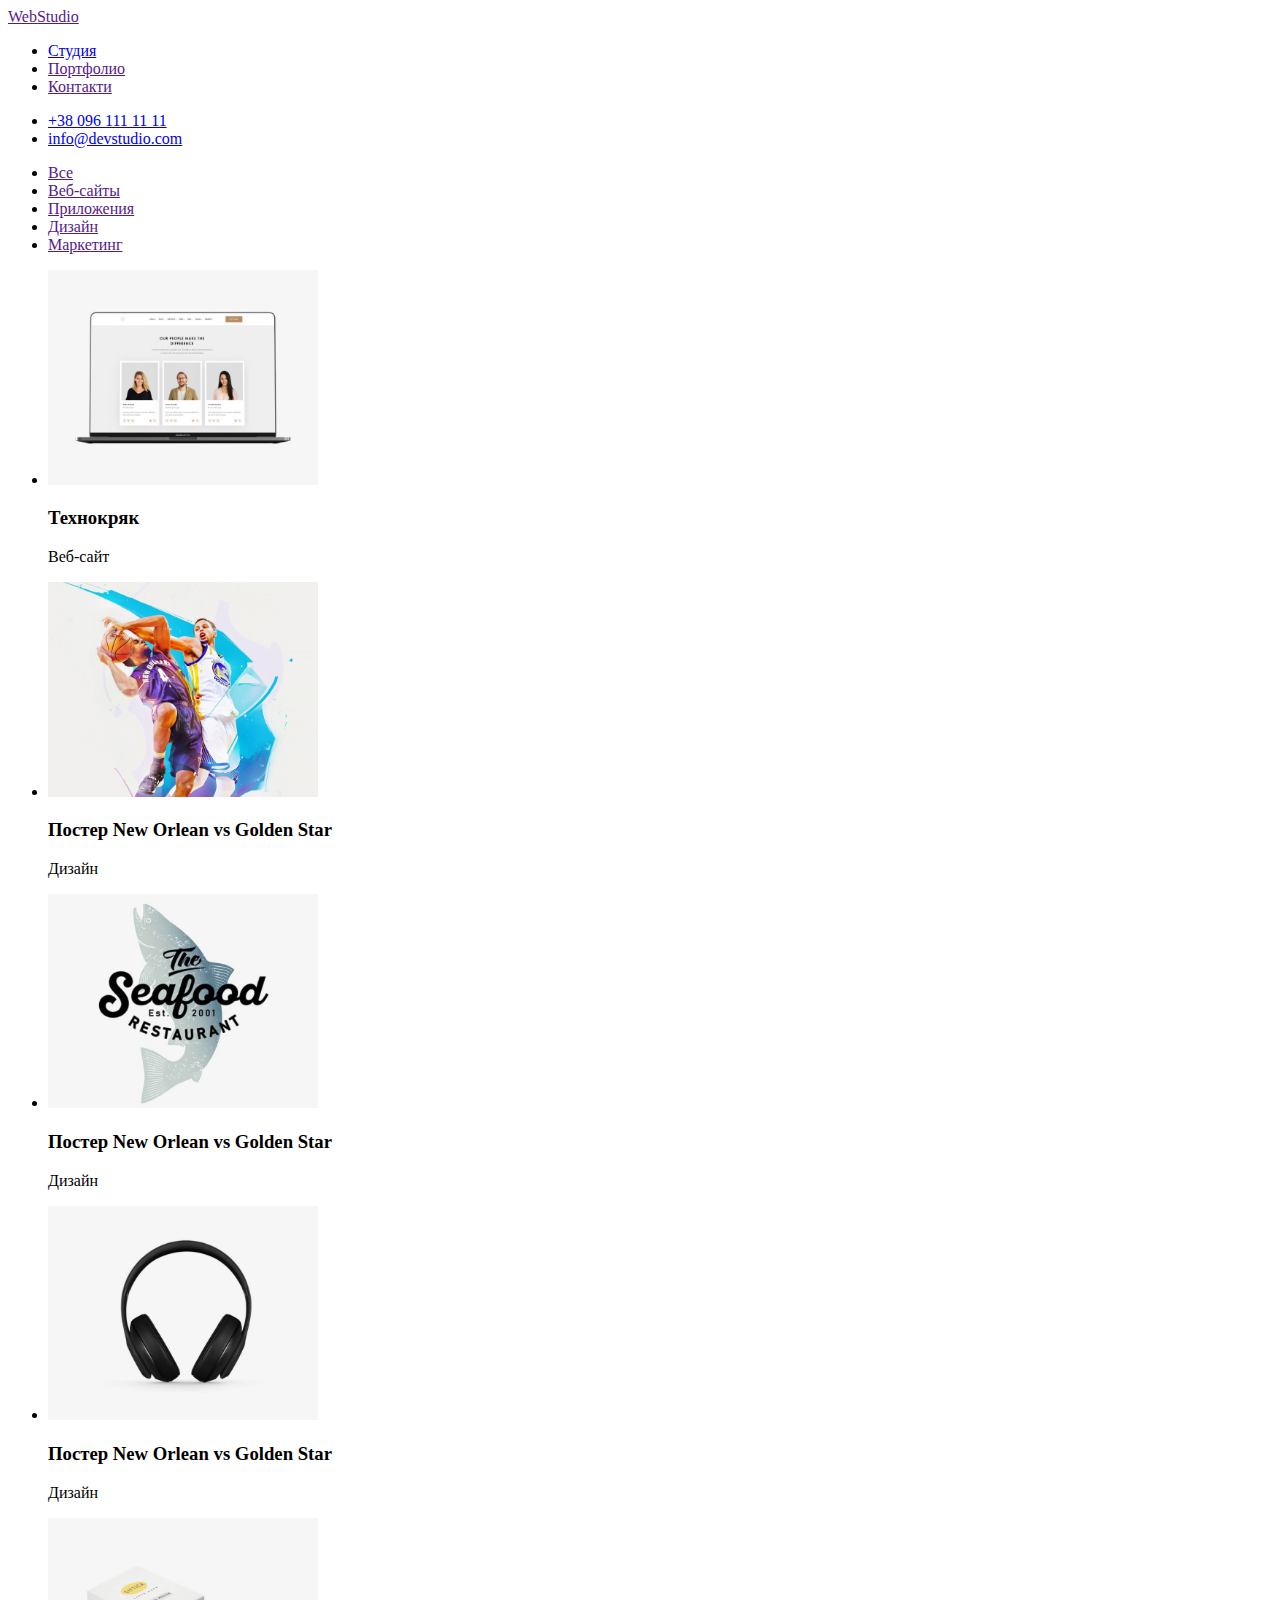
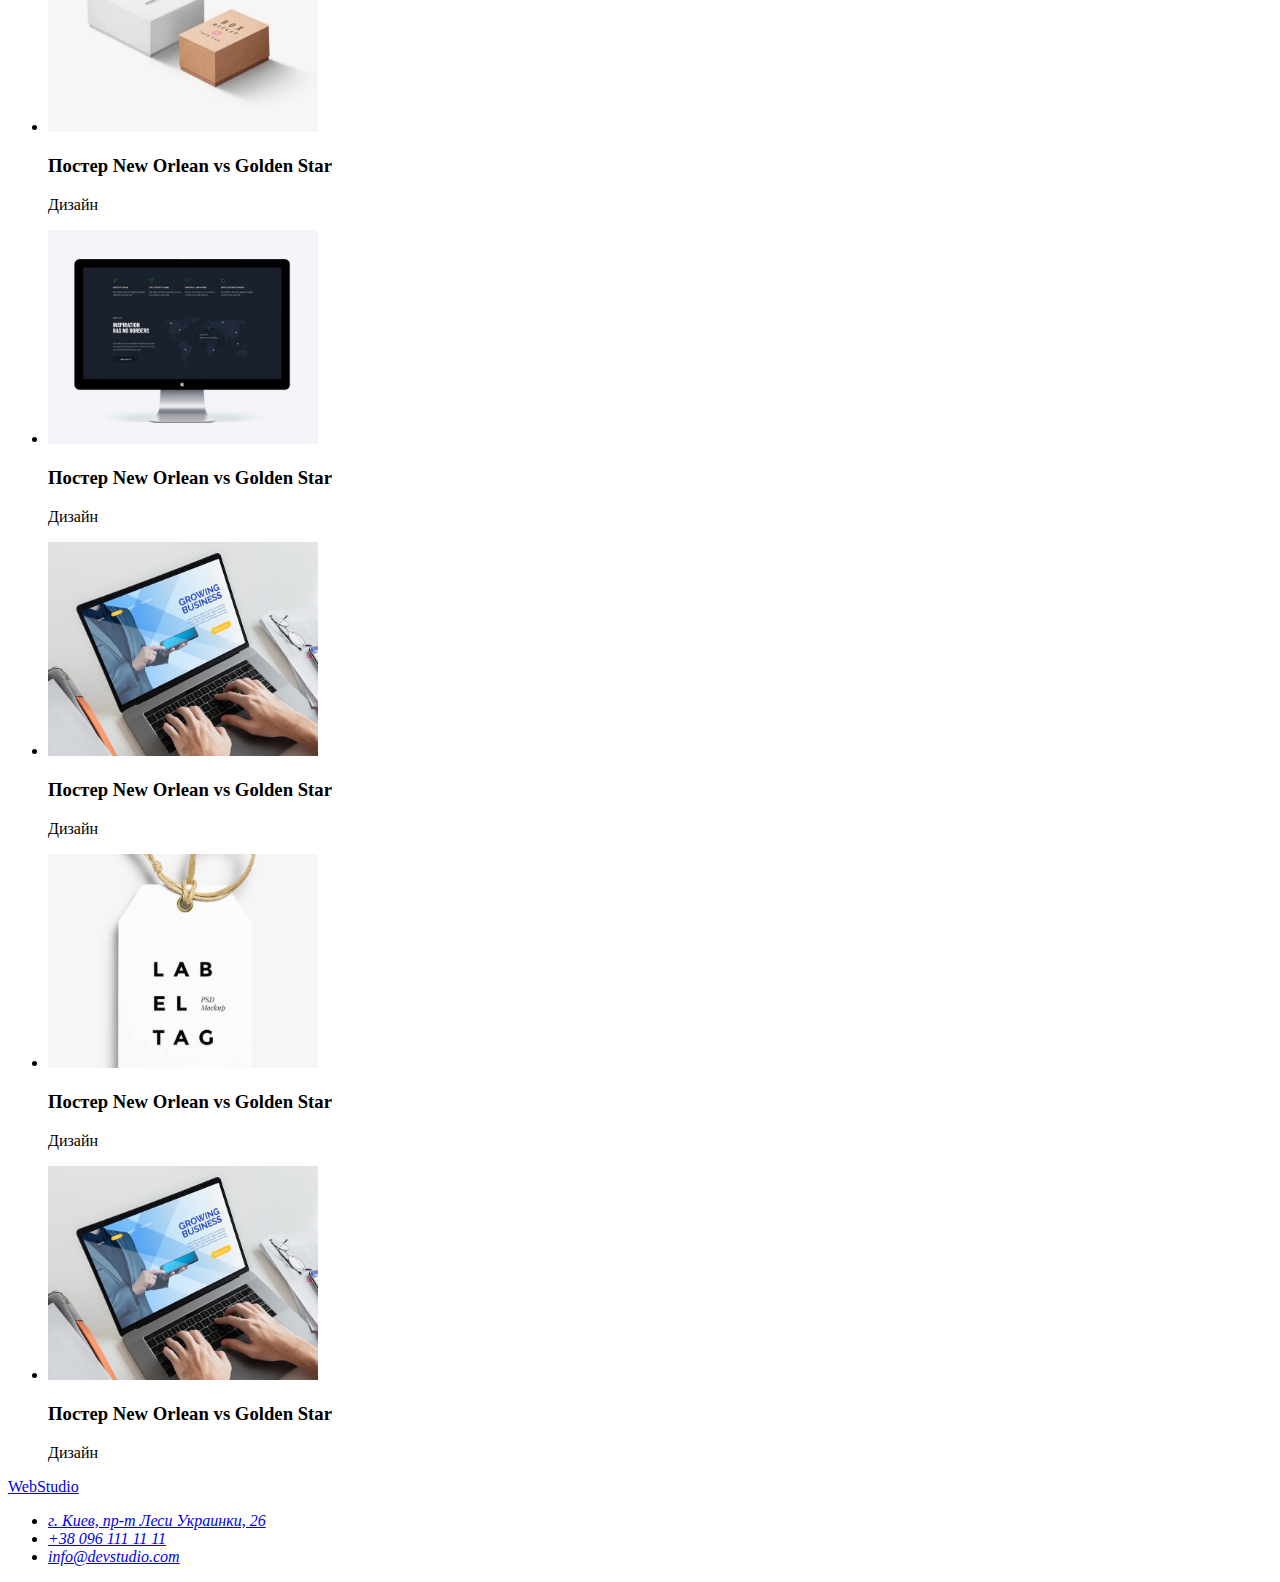
==== portfolio.html @ cba08b89 "first step" ====
<!DOCTYPE html>
<html lang="ru">
  <head>
    <meta charset="UTF-8" />
    <meta http-equiv="X-UA-Compatible" content="IE=edge" />
    <meta name="viewport" content="width=device-width, initial-scale=1.0" />
    <link rel="stylesheet" href="./css/style.css" />
    <title>portfolio</title>
  </head>
</html>
<body>
  <!-- head of page-->
  <header>
    <nav>
      <a href="">WebStudio</a>
      <ul>
        <li>
          <a href="https://castash.github.io/goit-markup-hw-01/">Студия</a>
        </li>
        <li><a href="">Портфолио</a></li>
        <li><a href="">Контакти</a></li>
      </ul>
    </nav>
    <ul>
      <li><a href="tel:0961111111">+38 096 111 11 11</a></li>
      <li><a href="mailto:info@devstudio.com">info@devstudio.com</a></li>
    </ul>
  </header>
  <main>
    <!-- menu of types  -->
    <section class="buttons-head">
      <ul>
        <li><a href="">Все</a></li>
        <li><a href="">Веб-сайты</a></li>
        <li><a href="">Приложения</a></li>
        <li><a href="">Дизайн</a></li>
        <li><a href="">Маркетинг</a></li>
      </ul>
    </section>

    <section>
      <h2 class="visually-hidden">kind-of-work</h2>
      <ul>
        <li>
          <img src="./img/img.jpg" width="270" alt="Технокряк" />
          <h3 class="Portfolio-name-card">Технокряк</h3>
          <p class="type-of-work">Веб-сайт</p>
        </li>
        <li>
          <img src="./img/img-2.jpg" width="270" alt="Фото гри в баскетбол" />
          <h3 class="Portfolio-name-card">Постер New Orlean vs Golden Star</h3>
          <p class="type-of-work">Дизайн</p>
        </li>
        <li>
          <img src="./img/img-3.jpg" width="270" alt="Фото гри в баскетбол" />
          <h3 class="Portfolio-name-card">Постер New Orlean vs Golden Star</h3>
          <p class="type-of-work">Дизайн</p>
        </li>
        <li>
          <img src="./img/img-4.jpg" width="270" alt="Фото гри в баскетбол" />
          <h3 class="Portfolio-name-card">Постер New Orlean vs Golden Star</h3>
          <p class="type-of-work">Дизайн</p>
        </li>
        <li>
          <img src="./img/img-5.jpg" width="270" alt="Фото гри в баскетбол" />
          <h3 class="Portfolio-name-card">Постер New Orlean vs Golden Star</h3>
          <p class="type-of-work">Дизайн</p>
        </li>
        <li>
          <img src="./img/img-6.jpg" width="270" alt="Фото гри в баскетбол" />
          <h3 class="Portfolio-name-card">Постер New Orlean vs Golden Star</h3>
          <p class="type-of-work">Дизайн</p>
        </li>
        <li>
          <img src="./img/img-7.jpg" width="270" alt="Фото гри в баскетбол" />
          <h3 class="Portfolio-name-card">Постер New Orlean vs Golden Star</h3>
          <p class="type-of-work">Дизайн</p>
        </li>
        <li>
          <img src="./img/img-8.jpg" width="270" alt="Фото гри в баскетбол" />
          <h3 class="Portfolio-name-card">Постер New Orlean vs Golden Star</h3>
          <p class="type-of-work">Дизайн</p>
        </li>
        <li>
          <img src="./img/img-9.jpg" width="270" alt="Фото гри в баскетбол" />
          <h3>Постер New Orlean vs Golden Star</h3>
          <p class="type-of-work">Дизайн</p>
        </li>
      </ul>
    </section>
  </main>
  <footer>
    <a href="./index.html">WebStudio</a>
    <address>
      <ul>
        <li>
          <a
            href="https://goo.gl/maps/dvbGAmBfhwLZCgSV6"
            target="_blank"
            rel="noopener noreferrer"
            >г. Киев, пр-т Леси Украинки, 26</a
          >
        </li>
        <li><a href="tel:0961111111">+38 096 111 11 11</a></li>

        <li><a href="mailto:info@devstudio.com">info@devstudio.com</a></li>
      </ul>
    </address>
  </footer>
</body>
---- css/style.css ----
.visually-hidden {
  position: absolute;
  width: 1px;
  height: 1px;
  padding: 0;
  margin: -1px;
  overflow: hidden;
  clip: rect(0, 0, 0, 0);
  white-space: nowrap;
  border: 0;
}
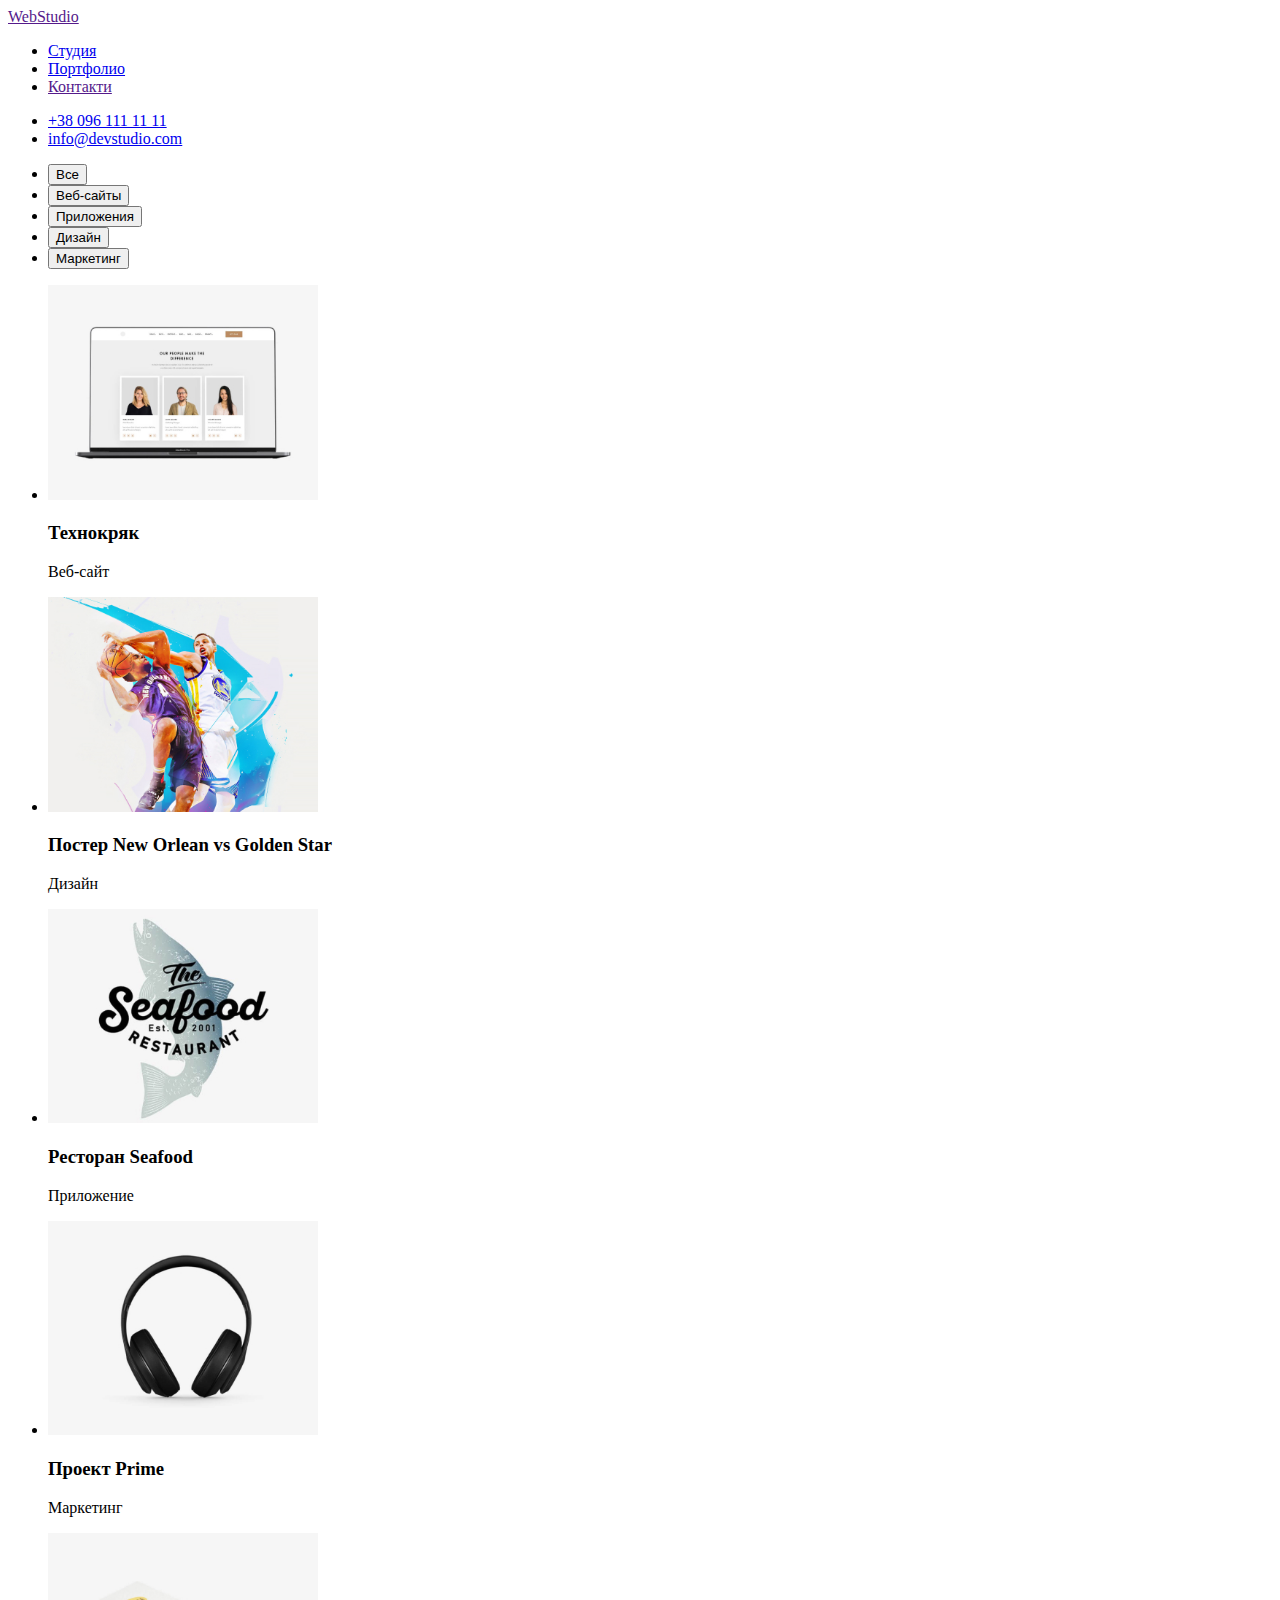
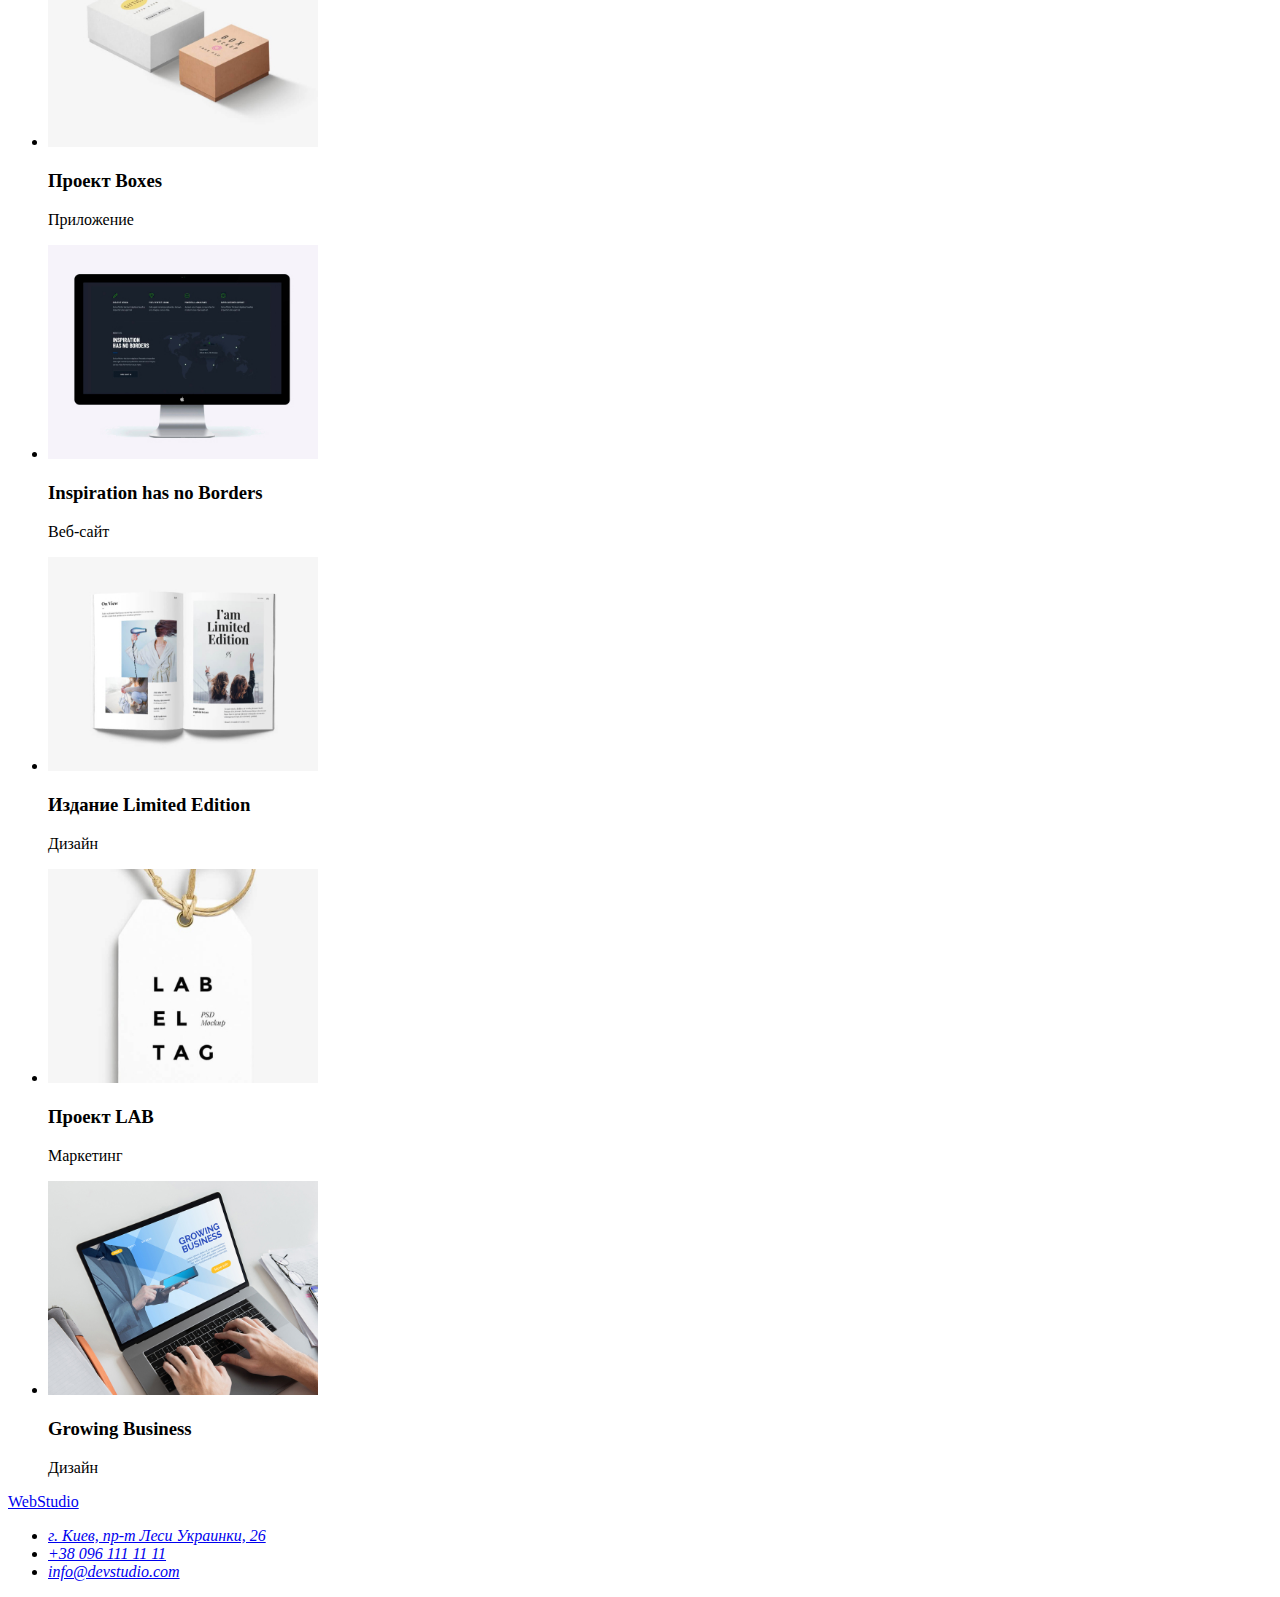
==== commit 3716cdd9: "Update portfolio.html" ====
--- a/portfolio.html
+++ b/portfolio.html
@@ -17,7 +17,7 @@
         <li>
           <a href="https://castash.github.io/goit-markup-hw-01/">Студия</a>
         </li>
-        <li><a href="">Портфолио</a></li>
+        <li><a href="./portfolio.html">Портфолио</a></li>
         <li><a href="">Контакти</a></li>
       </ul>
     </nav>
@@ -28,13 +28,13 @@
   </header>
   <main>
     <!-- menu of types  -->
-    <section class="buttons-head">
+    <section>
       <ul>
-        <li><a href="">Все</a></li>
-        <li><a href="">Веб-сайты</a></li>
-        <li><a href="">Приложения</a></li>
-        <li><a href="">Дизайн</a></li>
-        <li><a href="">Маркетинг</a></li>
+        <li class="buttons-head"><button type="button">Все</button></li>
+        <li class="buttons-head"><button type="button">Веб-сайты</button></li>
+        <li class="buttons-head"><button type="button">Приложения</button></li>
+        <li class="buttons-head"><button type="button">Дизайн</button></li>
+        <li class="buttons-head"><button type="button">Маркетинг</button></li>
       </ul>
     </section>
 
@@ -52,38 +52,50 @@
           <p class="type-of-work">Дизайн</p>
         </li>
         <li>
-          <img src="./img/img-3.jpg" width="270" alt="Фото гри в баскетбол" />
-          <h3 class="Portfolio-name-card">Постер New Orlean vs Golden Star</h3>
+          <img
+            src="./img/img-3.jpg"
+            width="270"
+            alt="Емблема ресторану Seafood"
+          />
+          <h3 class="Portfolio-name-card">Ресторан Seafood</h3>
+          <p class="type-of-work">Приложение</p>
+        </li>
+        <li>
+          <img
+            src="./img/img-4.jpg"
+            width="270"
+            alt="Фото великих навушників"
+          />
+          <h3 class="Portfolio-name-card">Проект Prime</h3>
+          <p class="type-of-work">Маркетинг</p>
+        </li>
+        <li>
+          <img src="./img/img-5.jpg" width="270" alt="Фото 2-х коробок" />
+          <h3 class="Portfolio-name-card">Проект Boxes</h3>
+          <p class="type-of-work">Приложение</p>
+        </li>
+        <li>
+          <img src="./img/img-6.jpg" width="270" alt="Фото плоского монітору" />
+          <h3 class="Portfolio-name-card">Inspiration has no Borders</h3>
+          <p class="type-of-work">Веб-сайт</p>
+        </li>
+        <li>
+          <img src="./img/img-10.jpg" width="270" alt="Фото відкритої книги" />
+          <h3 class="Portfolio-name-card">Издание Limited Edition</h3>
           <p class="type-of-work">Дизайн</p>
         </li>
         <li>
-          <img src="./img/img-4.jpg" width="270" alt="Фото гри в баскетбол" />
-          <h3 class="Portfolio-name-card">Постер New Orlean vs Golden Star</h3>
-          <p class="type-of-work">Дизайн</p>
+          <img src="./img/img-8.jpg" width="270" alt="Фото бірки" />
+          <h3 class="Portfolio-name-card">Проект LAB</h3>
+          <p class="type-of-work">Маркетинг</p>
         </li>
         <li>
-          <img src="./img/img-5.jpg" width="270" alt="Фото гри в баскетбол" />
-          <h3 class="Portfolio-name-card">Постер New Orlean vs Golden Star</h3>
-          <p class="type-of-work">Дизайн</p>
-        </li>
-        <li>
-          <img src="./img/img-6.jpg" width="270" alt="Фото гри в баскетбол" />
-          <h3 class="Portfolio-name-card">Постер New Orlean vs Golden Star</h3>
-          <p class="type-of-work">Дизайн</p>
-        </li>
-        <li>
-          <img src="./img/img-7.jpg" width="270" alt="Фото гри в баскетбол" />
-          <h3 class="Portfolio-name-card">Постер New Orlean vs Golden Star</h3>
-          <p class="type-of-work">Дизайн</p>
-        </li>
-        <li>
-          <img src="./img/img-8.jpg" width="270" alt="Фото гри в баскетбол" />
-          <h3 class="Portfolio-name-card">Постер New Orlean vs Golden Star</h3>
-          <p class="type-of-work">Дизайн</p>
-        </li>
-        <li>
-          <img src="./img/img-9.jpg" width="270" alt="Фото гри в баскетбол" />
-          <h3>Постер New Orlean vs Golden Star</h3>
+          <img
+            src="./img/img-9.jpg"
+            width="270"
+            alt="Фото роботи на ноутбуці"
+          />
+          <h3 class="Portfolio-name-card">Growing Business</h3>
           <p class="type-of-work">Дизайн</p>
         </li>
       </ul>
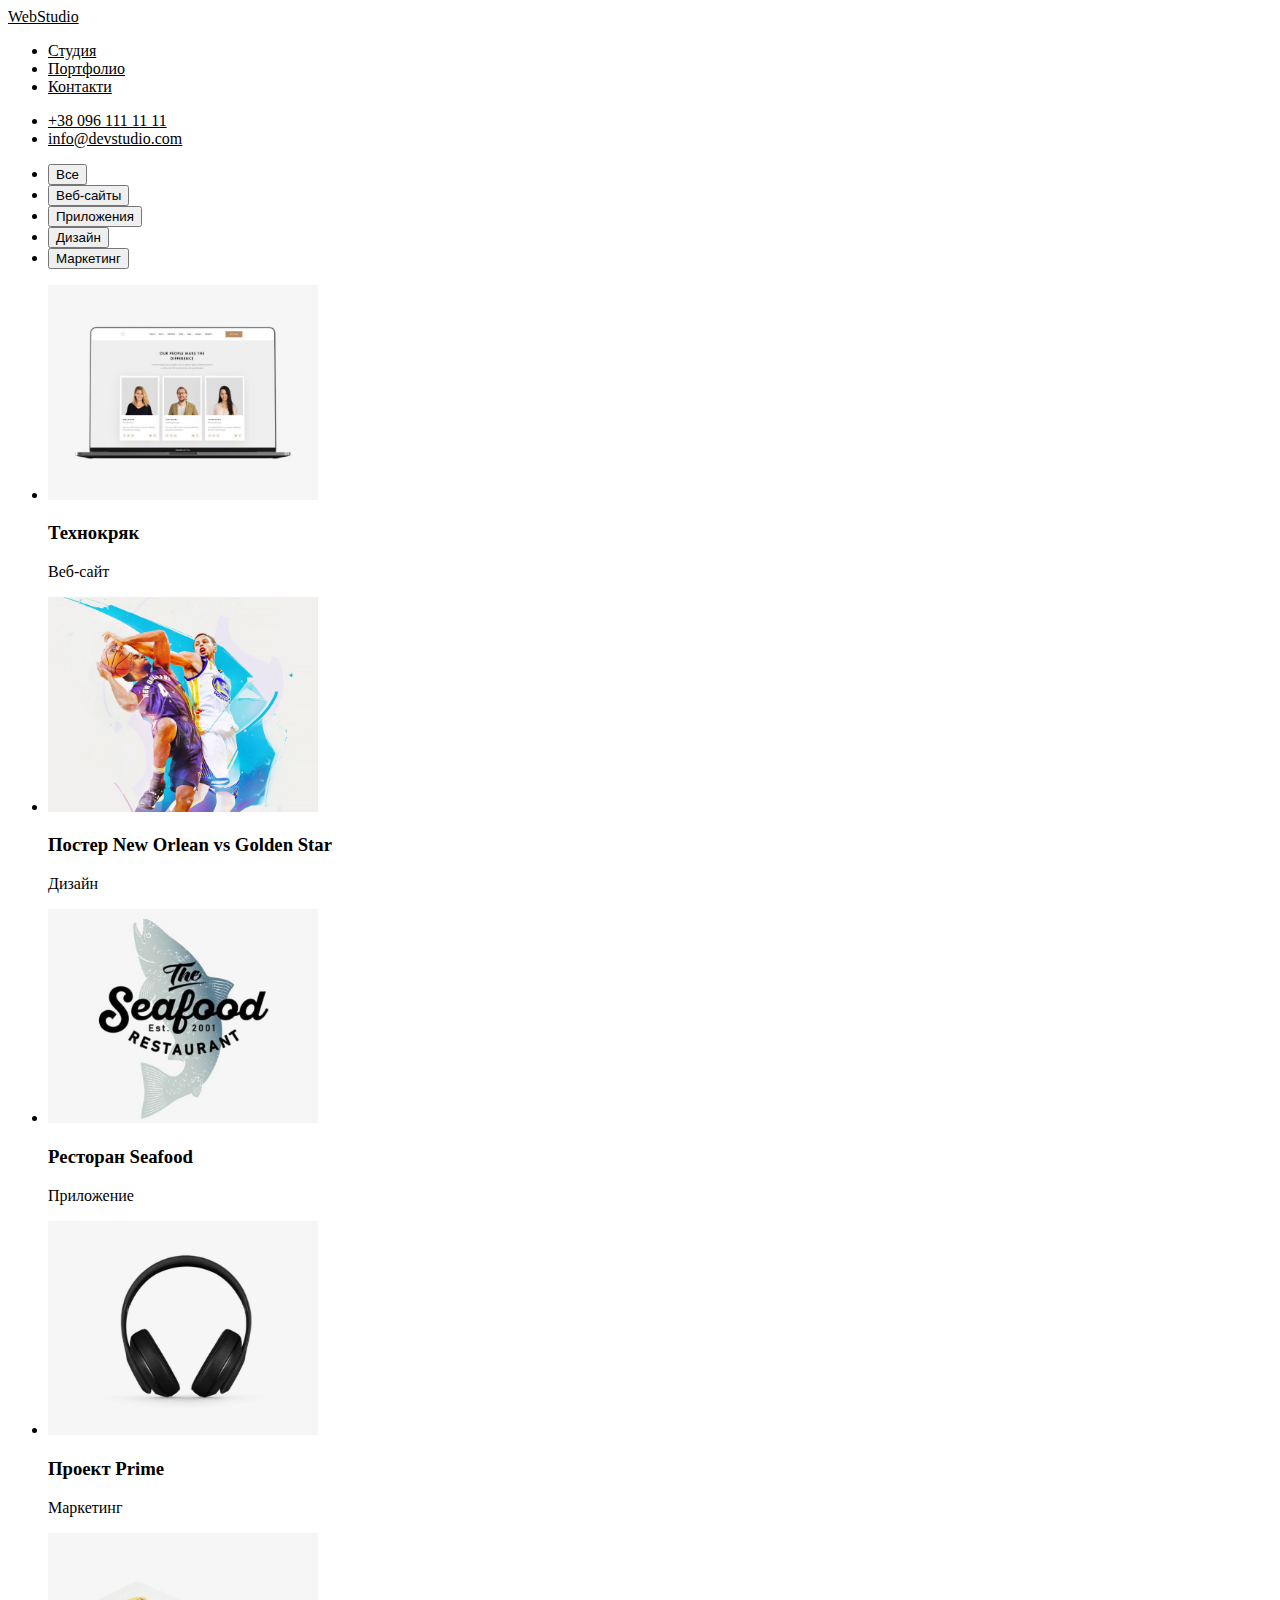
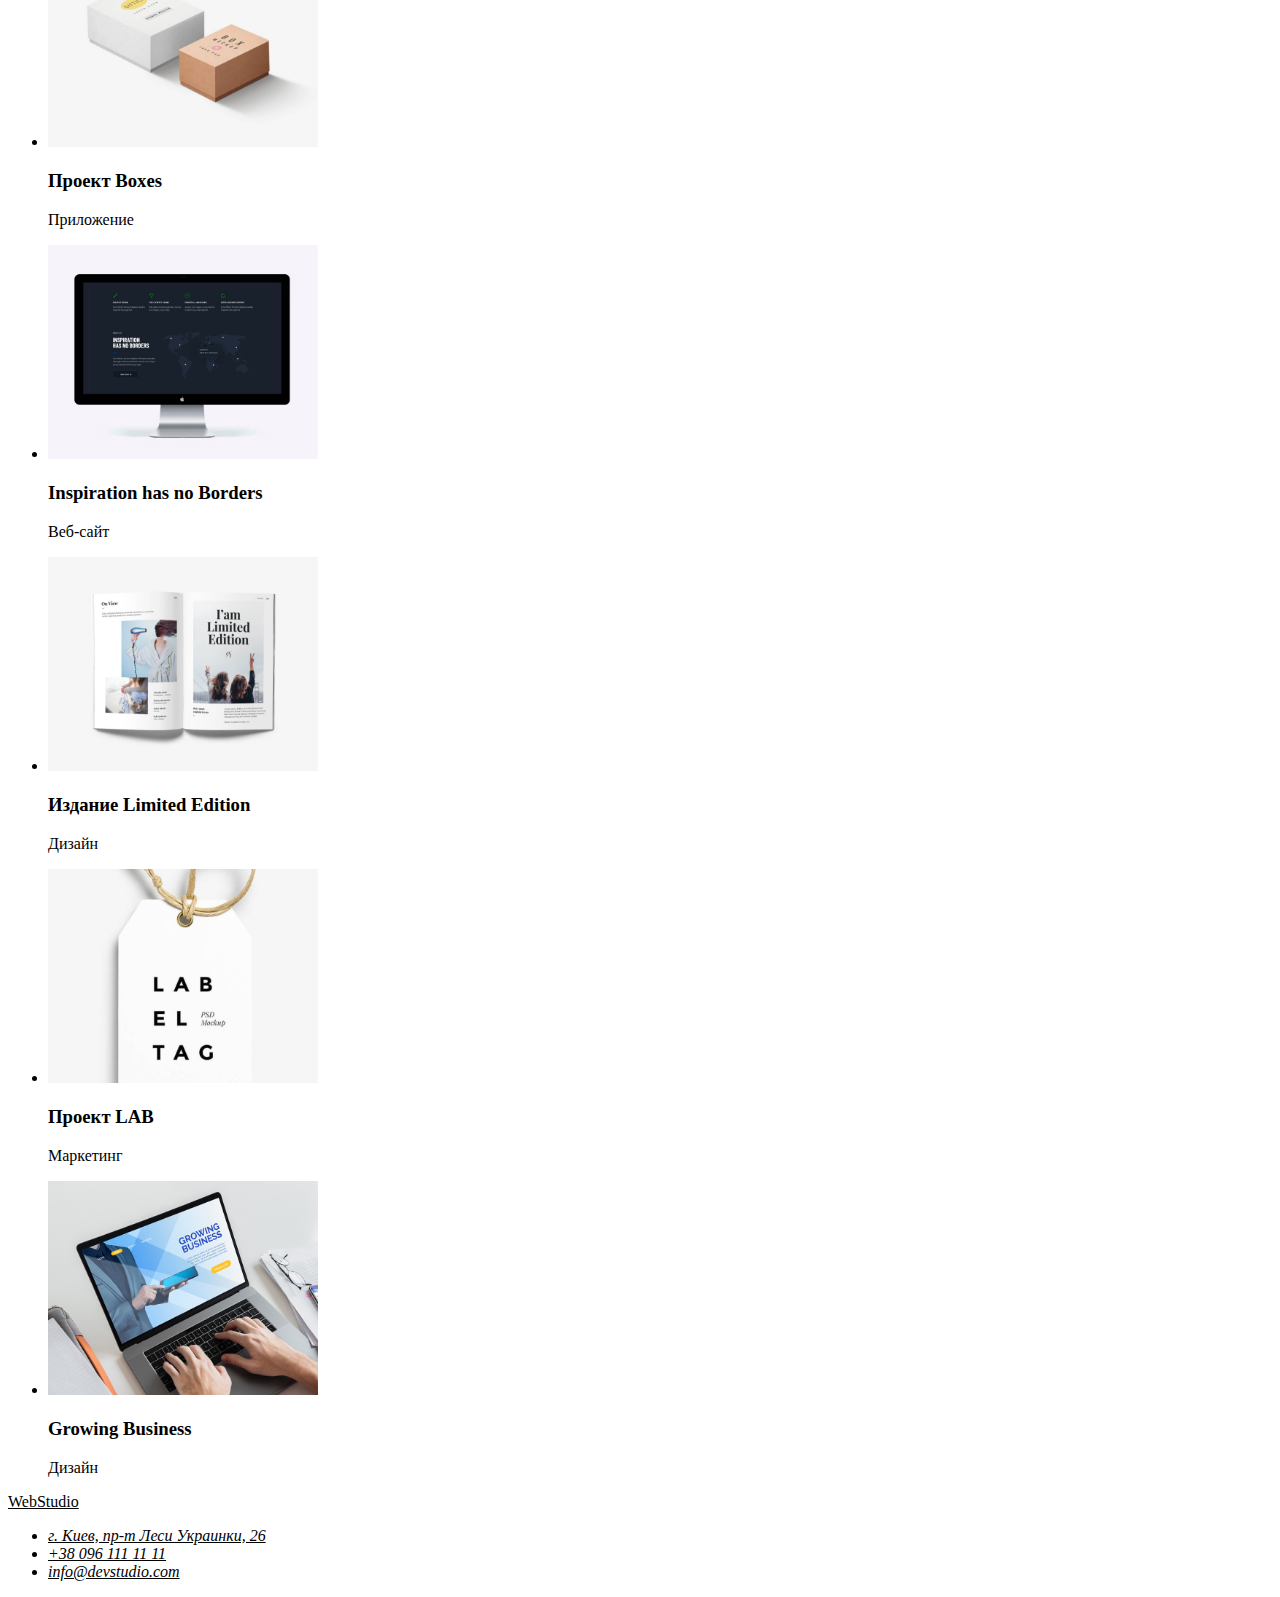
==== commit 156d9b94: "working" ====
--- a/portfolio.html
+++ b/portfolio.html
@@ -5,25 +5,38 @@
     <meta http-equiv="X-UA-Compatible" content="IE=edge" />
     <meta name="viewport" content="width=device-width, initial-scale=1.0" />
     <link rel="stylesheet" href="./css/style.css" />
-    <title>portfolio</title>
+    <link rel="preconnect" href="https://fonts.googleapis.com" />
+    <link rel="preconnect" href="https://fonts.gstatic.com" crossorigin />
+    <link
+      rel="stylesheet"
+      href="https://fonts.googleapis.com/css2?family=Raleway:wght@400;500;700;900&display=swap"
+    />
   </head>
 </html>
 <body>
   <!-- head of page-->
-  <header>
+  <header class="page-header">
     <nav>
-      <a href="">WebStudio</a>
+      <a href="" class="logo">WebStudio</a>
       <ul>
         <li>
-          <a href="https://castash.github.io/goit-markup-hw-01/">Студия</a>
+          <a
+            href="https://castash.github.io/goit-markup-hw-01/"
+            class="site-nav"
+            >Студия</a
+          >
         </li>
-        <li><a href="./portfolio.html">Портфолио</a></li>
-        <li><a href="">Контакти</a></li>
+        <li><a href="./portfolio.html" class="site-nav">Портфолио</a></li>
+        <li><a href="" class="site-nav">Контакти</a></li>
       </ul>
     </nav>
     <ul>
-      <li><a href="tel:0961111111">+38 096 111 11 11</a></li>
-      <li><a href="mailto:info@devstudio.com">info@devstudio.com</a></li>
+      <li><a href="tel:0961111111" class="site-nav">+38 096 111 11 11</a></li>
+      <li>
+        <a href="mailto:info@devstudio.com" class="site-nav"
+          >info@devstudio.com</a
+        >
+      </li>
     </ul>
   </header>
   <main>
@@ -102,7 +115,7 @@
     </section>
   </main>
   <footer>
-    <a href="./index.html">WebStudio</a>
+    <a href="./index.html" class="logo">WebStudio</a>
     <address>
       <ul>
         <li>
@@ -110,12 +123,17 @@
             href="https://goo.gl/maps/dvbGAmBfhwLZCgSV6"
             target="_blank"
             rel="noopener noreferrer"
+            class="logo"
             >г. Киев, пр-т Леси Украинки, 26</a
           >
         </li>
-        <li><a href="tel:0961111111">+38 096 111 11 11</a></li>
+        <li><a href="tel:0961111111" class="logo">+38 096 111 11 11</a></li>
 
-        <li><a href="mailto:info@devstudio.com">info@devstudio.com</a></li>
+        <li>
+          <a href="mailto:info@devstudio.com" class="logo"
+            >info@devstudio.com</a
+          >
+        </li>
       </ul>
     </address>
   </footer>
--- a/css/style.css
+++ b/css/style.css
@@ -9,3 +9,17 @@
   white-space: nowrap;
   border: 0;
 }
+.logo {
+  color: #000;
+}
+.logo:hover,
+.logo:focus {
+  color: #2196f3;
+}
+.site-nav {
+  color: #000;
+}
+.site-nav:hover,
+.site-nav:focus {
+  color: #2196f3;
+}
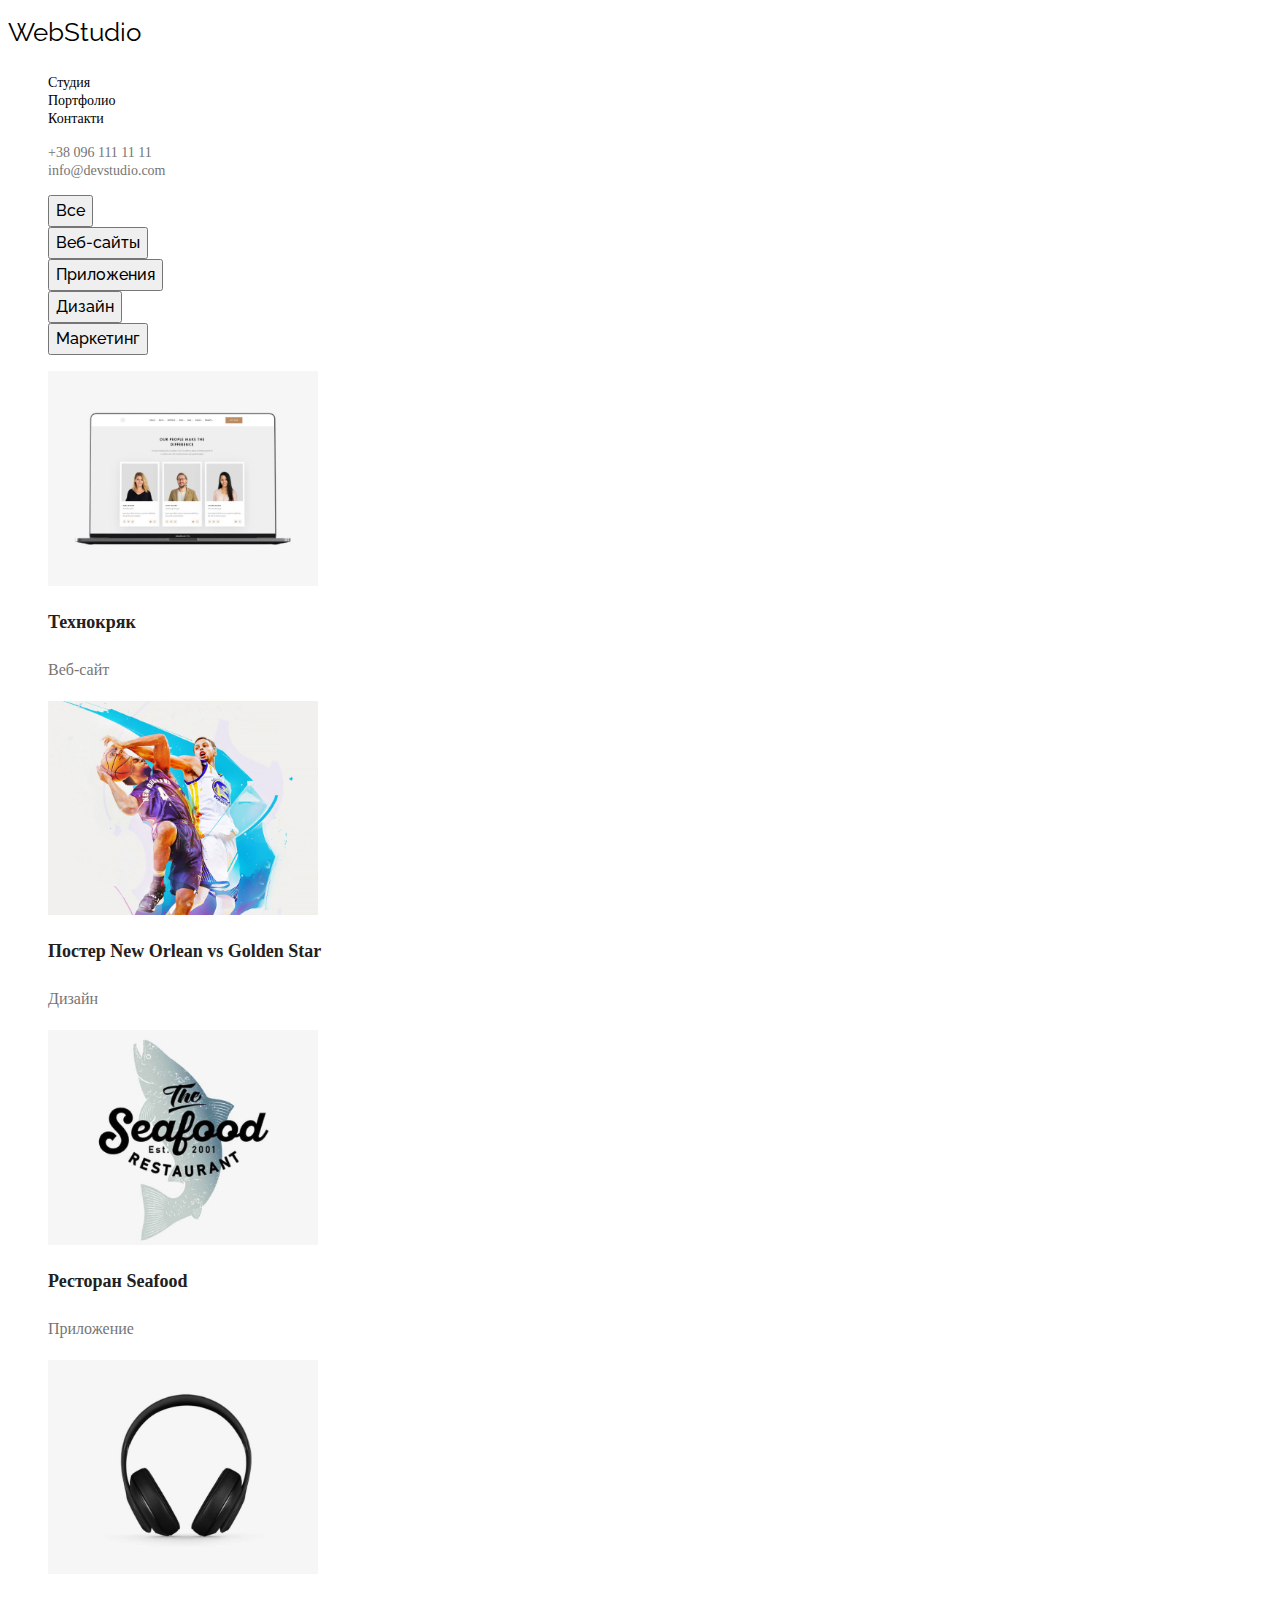
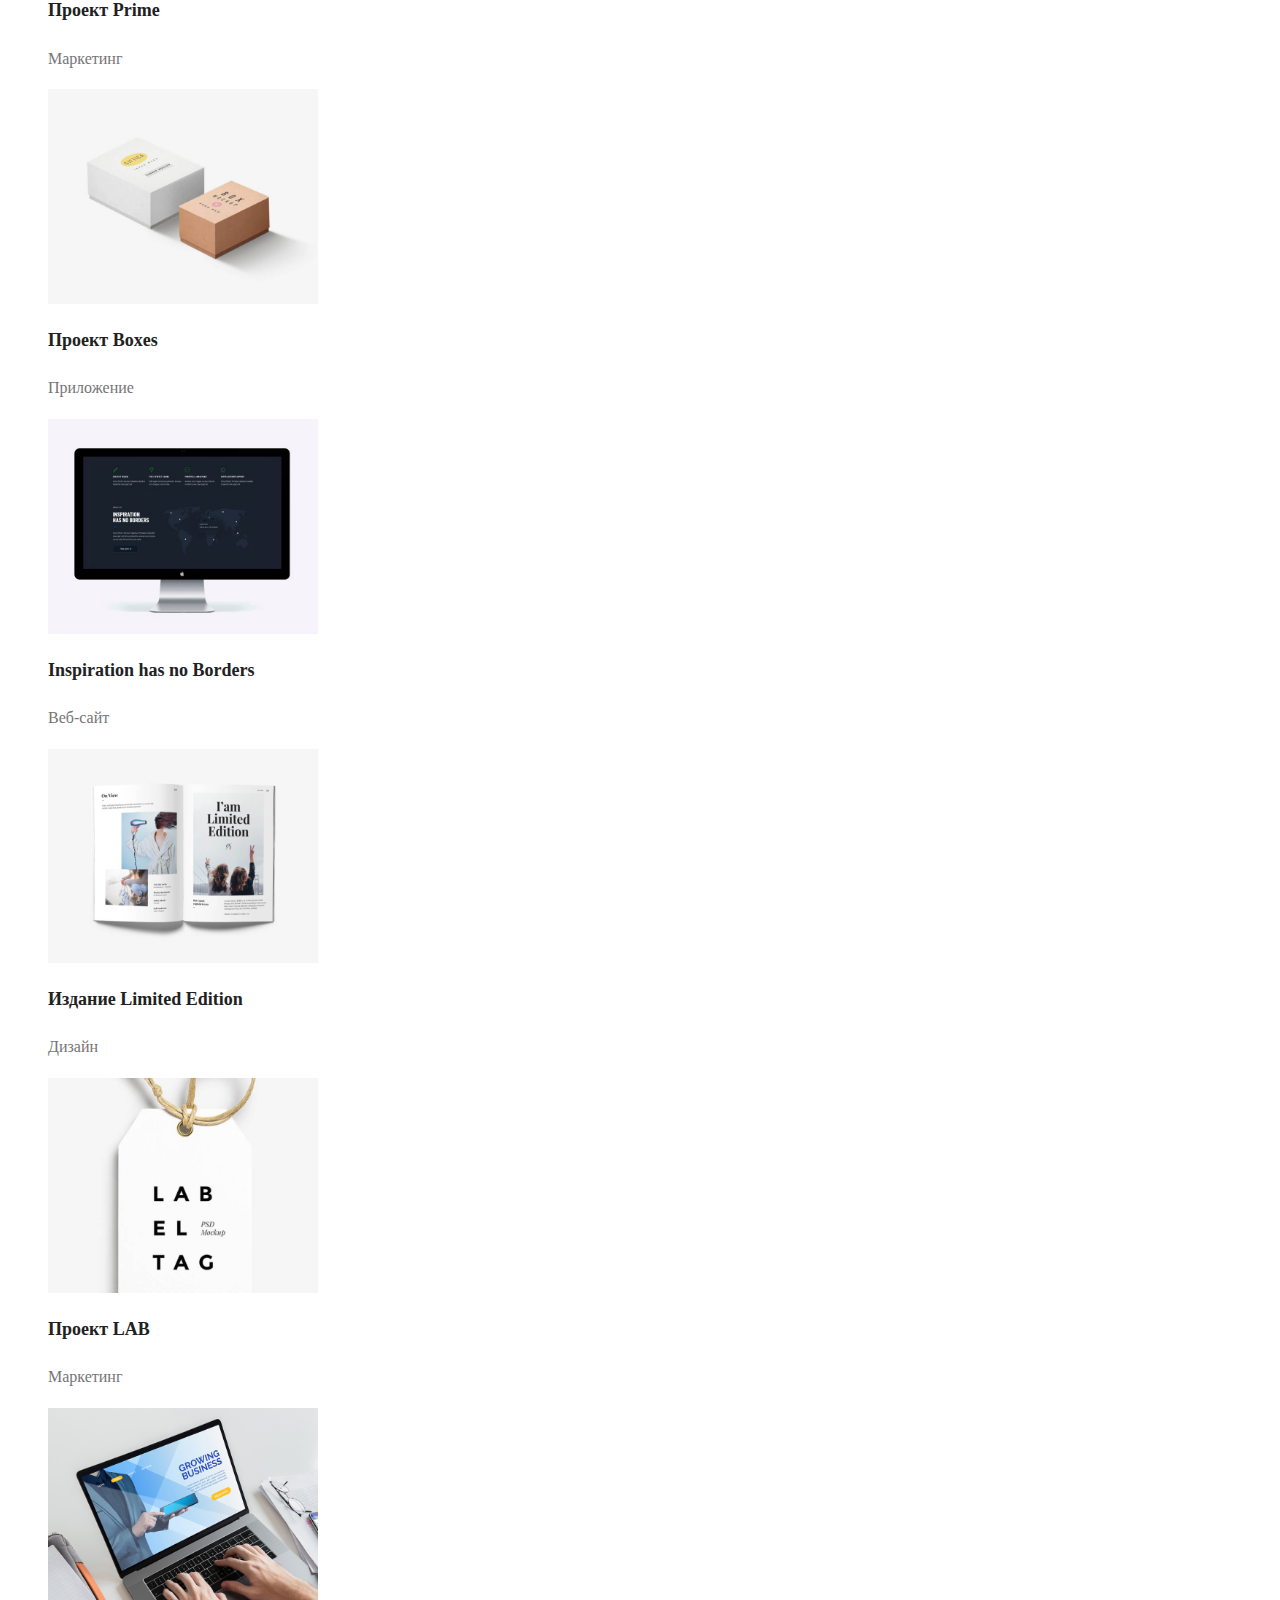
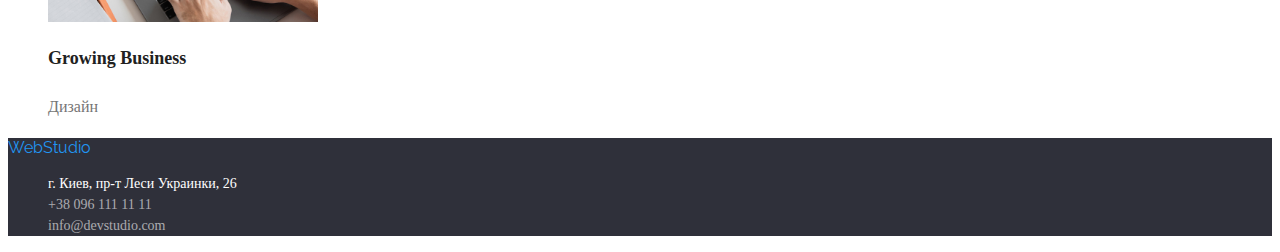
==== commit 92b64042: "style edit" ====
--- a/portfolio.html
+++ b/portfolio.html
@@ -11,130 +11,160 @@
       rel="stylesheet"
       href="https://fonts.googleapis.com/css2?family=Raleway:wght@400;500;700;900&display=swap"
     />
+    <title>portfolio</title>
   </head>
-</html>
-<body>
+  <!-- <link rel="preconnect" href="https://fonts.googleapis.com" />
+    <link rel="preconnect" href="https://fonts.gstatic.com" crossorigin /> -->
+  <!-- <link
+      href="https://fonts.googleapis.com/css2?family=Raleway:wght@400;500;700;900&display=swap"
+      rel="stylesheet"
+    /> -->
+
   <!-- head of page-->
-  <header class="page-header">
-    <nav>
-      <a href="" class="logo">WebStudio</a>
+  <body>
+    <header>
+      <nav>
+        <a href="" class="logo">WebStudio</a>
+        <ul>
+          <li>
+            <a
+              href="https://castash.github.io/goit-markup-hw-01/"
+              class="site-nav"
+              >Студия</a
+            >
+          </li>
+          <li><a href="./portfolio.html" class="site-nav">Портфолио</a></li>
+          <li><a href="" class="site-nav">Контакти</a></li>
+        </ul>
+      </nav>
       <ul>
         <li>
-          <a
-            href="https://castash.github.io/goit-markup-hw-01/"
-            class="site-nav"
-            >Студия</a
+          <a href="tel:0961111111" class="site-nav-contact-header"
+            >+38 096 111 11 11</a
           >
         </li>
-        <li><a href="./portfolio.html" class="site-nav">Портфолио</a></li>
-        <li><a href="" class="site-nav">Контакти</a></li>
-      </ul>
-    </nav>
-    <ul>
-      <li><a href="tel:0961111111" class="site-nav">+38 096 111 11 11</a></li>
-      <li>
-        <a href="mailto:info@devstudio.com" class="site-nav"
-          >info@devstudio.com</a
-        >
-      </li>
-    </ul>
-  </header>
-  <main>
-    <!-- menu of types  -->
-    <section>
-      <ul>
-        <li class="buttons-head"><button type="button">Все</button></li>
-        <li class="buttons-head"><button type="button">Веб-сайты</button></li>
-        <li class="buttons-head"><button type="button">Приложения</button></li>
-        <li class="buttons-head"><button type="button">Дизайн</button></li>
-        <li class="buttons-head"><button type="button">Маркетинг</button></li>
-      </ul>
-    </section>
-
-    <section>
-      <h2 class="visually-hidden">kind-of-work</h2>
-      <ul>
         <li>
-          <img src="./img/img.jpg" width="270" alt="Технокряк" />
-          <h3 class="Portfolio-name-card">Технокряк</h3>
-          <p class="type-of-work">Веб-сайт</p>
-        </li>
-        <li>
-          <img src="./img/img-2.jpg" width="270" alt="Фото гри в баскетбол" />
-          <h3 class="Portfolio-name-card">Постер New Orlean vs Golden Star</h3>
-          <p class="type-of-work">Дизайн</p>
-        </li>
-        <li>
-          <img
-            src="./img/img-3.jpg"
-            width="270"
-            alt="Емблема ресторану Seafood"
-          />
-          <h3 class="Portfolio-name-card">Ресторан Seafood</h3>
-          <p class="type-of-work">Приложение</p>
-        </li>
-        <li>
-          <img
-            src="./img/img-4.jpg"
-            width="270"
-            alt="Фото великих навушників"
-          />
-          <h3 class="Portfolio-name-card">Проект Prime</h3>
-          <p class="type-of-work">Маркетинг</p>
-        </li>
-        <li>
-          <img src="./img/img-5.jpg" width="270" alt="Фото 2-х коробок" />
-          <h3 class="Portfolio-name-card">Проект Boxes</h3>
-          <p class="type-of-work">Приложение</p>
-        </li>
-        <li>
-          <img src="./img/img-6.jpg" width="270" alt="Фото плоского монітору" />
-          <h3 class="Portfolio-name-card">Inspiration has no Borders</h3>
-          <p class="type-of-work">Веб-сайт</p>
-        </li>
-        <li>
-          <img src="./img/img-10.jpg" width="270" alt="Фото відкритої книги" />
-          <h3 class="Portfolio-name-card">Издание Limited Edition</h3>
-          <p class="type-of-work">Дизайн</p>
-        </li>
-        <li>
-          <img src="./img/img-8.jpg" width="270" alt="Фото бірки" />
-          <h3 class="Portfolio-name-card">Проект LAB</h3>
-          <p class="type-of-work">Маркетинг</p>
-        </li>
-        <li>
-          <img
-            src="./img/img-9.jpg"
-            width="270"
-            alt="Фото роботи на ноутбуці"
-          />
-          <h3 class="Portfolio-name-card">Growing Business</h3>
-          <p class="type-of-work">Дизайн</p>
-        </li>
-      </ul>
-    </section>
-  </main>
-  <footer>
-    <a href="./index.html" class="logo">WebStudio</a>
-    <address>
-      <ul>
-        <li>
-          <a
-            href="https://goo.gl/maps/dvbGAmBfhwLZCgSV6"
-            target="_blank"
-            rel="noopener noreferrer"
-            class="logo"
-            >г. Киев, пр-т Леси Украинки, 26</a
-          >
-        </li>
-        <li><a href="tel:0961111111" class="logo">+38 096 111 11 11</a></li>
-
-        <li>
-          <a href="mailto:info@devstudio.com" class="logo"
+          <a href="mailto:info@devstudio.com" class="site-nav-contact-header"
             >info@devstudio.com</a
           >
         </li>
       </ul>
-    </address>
-  </footer>
-</body>
+    </header>
+
+    <main>
+      <!-- menu of types  -->
+      <section>
+        <h1 class="visually-hidden">navigation</h1>
+        <ul>
+          <li><button type="button" class="buttons-head">Все</button></li>
+          <li><button type="button" class="buttons-head">Веб-сайты</button></li>
+          <li>
+            <button type="button" class="buttons-head">Приложения</button>
+          </li>
+          <li><button type="button" class="buttons-head">Дизайн</button></li>
+          <li><button type="button" class="buttons-head">Маркетинг</button></li>
+        </ul>
+      </section>
+
+      <section>
+        <h2 class="visually-hidden">kind-of-work</h2>
+        <ul>
+          <li>
+            <img src="./img/img.jpg" width="270" alt="Технокряк" />
+            <h3 class="Portfolio-name-card">Технокряк</h3>
+            <p class="type-of-work">Веб-сайт</p>
+          </li>
+          <li>
+            <img src="./img/img-2.jpg" width="270" alt="Фото гри в баскетбол" />
+            <h3 class="Portfolio-name-card">
+              Постер New Orlean vs Golden Star
+            </h3>
+            <p class="type-of-work">Дизайн</p>
+          </li>
+          <li>
+            <img
+              src="./img/img-3.jpg"
+              width="270"
+              alt="Емблема ресторану Seafood"
+            />
+            <h3 class="Portfolio-name-card">Ресторан Seafood</h3>
+            <p class="type-of-work">Приложение</p>
+          </li>
+          <li>
+            <img
+              src="./img/img-4.jpg"
+              width="270"
+              alt="Фото великих навушників"
+            />
+            <h3 class="Portfolio-name-card">Проект Prime</h3>
+            <p class="type-of-work">Маркетинг</p>
+          </li>
+          <li>
+            <img src="./img/img-5.jpg" width="270" alt="Фото 2-х коробок" />
+            <h3 class="Portfolio-name-card">Проект Boxes</h3>
+            <p class="type-of-work">Приложение</p>
+          </li>
+          <li>
+            <img
+              src="./img/img-6.jpg"
+              width="270"
+              alt="Фото плоского монітору"
+            />
+            <h3 class="Portfolio-name-card">Inspiration has no Borders</h3>
+            <p class="type-of-work">Веб-сайт</p>
+          </li>
+          <li>
+            <img
+              src="./img/img-10.jpg"
+              width="270"
+              alt="Фото відкритої книги"
+            />
+            <h3 class="Portfolio-name-card">Издание Limited Edition</h3>
+            <p class="type-of-work">Дизайн</p>
+          </li>
+          <li>
+            <img src="./img/img-8.jpg" width="270" alt="Фото бірки" />
+            <h3 class="Portfolio-name-card">Проект LAB</h3>
+            <p class="type-of-work">Маркетинг</p>
+          </li>
+          <li>
+            <img
+              src="./img/img-9.jpg"
+              width="270"
+              alt="Фото роботи на ноутбуці"
+            />
+            <h3 class="Portfolio-name-card">Growing Business</h3>
+            <p class="type-of-work">Дизайн</p>
+          </li>
+        </ul>
+      </section>
+    </main>
+    <footer class="foot">
+      <a href="./index.html" class="logo-foot">WebStudio</a>
+      <address>
+        <ul>
+          <li>
+            <a
+              href="https://goo.gl/maps/dvbGAmBfhwLZCgSV6"
+              target="_blank"
+              rel="noopener noreferrer"
+              class="adress"
+              >г. Киев, пр-т Леси Украинки, 26</a
+            >
+          </li>
+          <li>
+            <a href="tel:0961111111" class="site-nav-contact-footer"
+              >+38 096 111 11 11</a
+            >
+          </li>
+
+          <li>
+            <a href="mailto:info@devstudio.com" class="site-nav-contact-footer"
+              >info@devstudio.com</a
+            >
+          </li>
+        </ul>
+      </address>
+    </footer>
+  </body>
+</html>
--- a/css/style.css
+++ b/css/style.css
@@ -9,17 +9,133 @@
   white-space: nowrap;
   border: 0;
 }
+/* відміняємо крапки списків */
+ul {
+  list-style: none;
+}
+/* Скасовуємо підкреслення у посилань */
+a {
+  text-decoration: none;
+  font-style: normal;
+}
+
+/* PAGE PORTFOLIO */
+/* palitra:
+колір посилань(номер тел. пошта): #757575
+
+колір основного тексту: color: #000
+
+колір вторичного тексту: #212121
+
+колір посилань:  color: #2196f3
+
+футер:
+лого: 
+rgba(33, 150, 243, 1)
+rgba(255, 255, 255, 1)
+адреса: 
+rgba(255, 255, 255, 1)
+колір  посилань(номер тел. пошта)-
+rgba(255, 255, 255, 0.6)
+
+
+
+*/
+.body {
+  color: #000;
+  font-family: "roboto";
+  height: 100%;
+  font-family: sans-serif;
+}
+
+/* header, footer */
 .logo {
   color: #000;
+  /* font-weight: 400; */
+  font-size: 26px;
+  font-family: "Raleway";
+  line-height: 190.75%;
+  text-shadow: rgba(0, 0, 0, 0.25);
 }
+
 .logo:hover,
 .logo:focus {
   color: #2196f3;
 }
+/* навігація сайту */
 .site-nav {
   color: #000;
+  font-weight: 500;
+  font-size: 14px;
+  line-height: 100%;
 }
 .site-nav:hover,
 .site-nav:focus {
   color: #2196f3;
 }
+/* посилання на номер телефону та е-mail */
+.site-nav-contact-header {
+  color: #757575;
+  font-weight: 500;
+  font-size: 14px;
+  line-height: 102.5625%;
+}
+.site-nav-contact-header:hover,
+.site-nav-contact-header:focus {
+  color: #2196f3;
+}
+/* кнопки керування постерами */
+.buttons-head {
+  color: #000;
+  font-weight: 500;
+  font-size: 16px;
+  line-height: 162.5%;
+  font-family: "Raleway";
+  font-style: normal;
+  cursor: pointer;
+}
+/* назва постерів */
+.Portfolio-name-card {
+  color: #212121;
+  font-weight: 700;
+  font-size: 18px;
+  line-height: 162.5%;
+}
+/* опис постерів */
+.type-of-work {
+  color: #757575;
+  /* font-weight: 400; */
+  font-size: 16px;
+  line-height: 187.5%;
+}
+/* footer */
+.foot {
+  background-color: rgba(47, 48, 58, 1);
+}
+.logo-foot {
+  color: #2196f3;
+  font-family: "Raleway";
+}
+.adress {
+  color: rgba(255, 255, 255, 1);
+  /* font-weight: 400; */
+  font-size: 14px;
+  line-height: 150%;
+  font-family: "Roboto";
+}
+.site-nav-contact-footer {
+  color: rgba(255, 255, 255, 0.6);
+  /* font-weight: 400; */
+  font-size: 14px;
+  line-height: 150%;
+}
+.adress:hover,
+.adress:focus {
+  color: #2196f3;
+}
+.site-nav-contact-footer:hover,
+.site-nav-contact-footer:focus {
+  color: #2196f3;
+}
+
+/* P A G E  I N D E X . H T M L */ ;
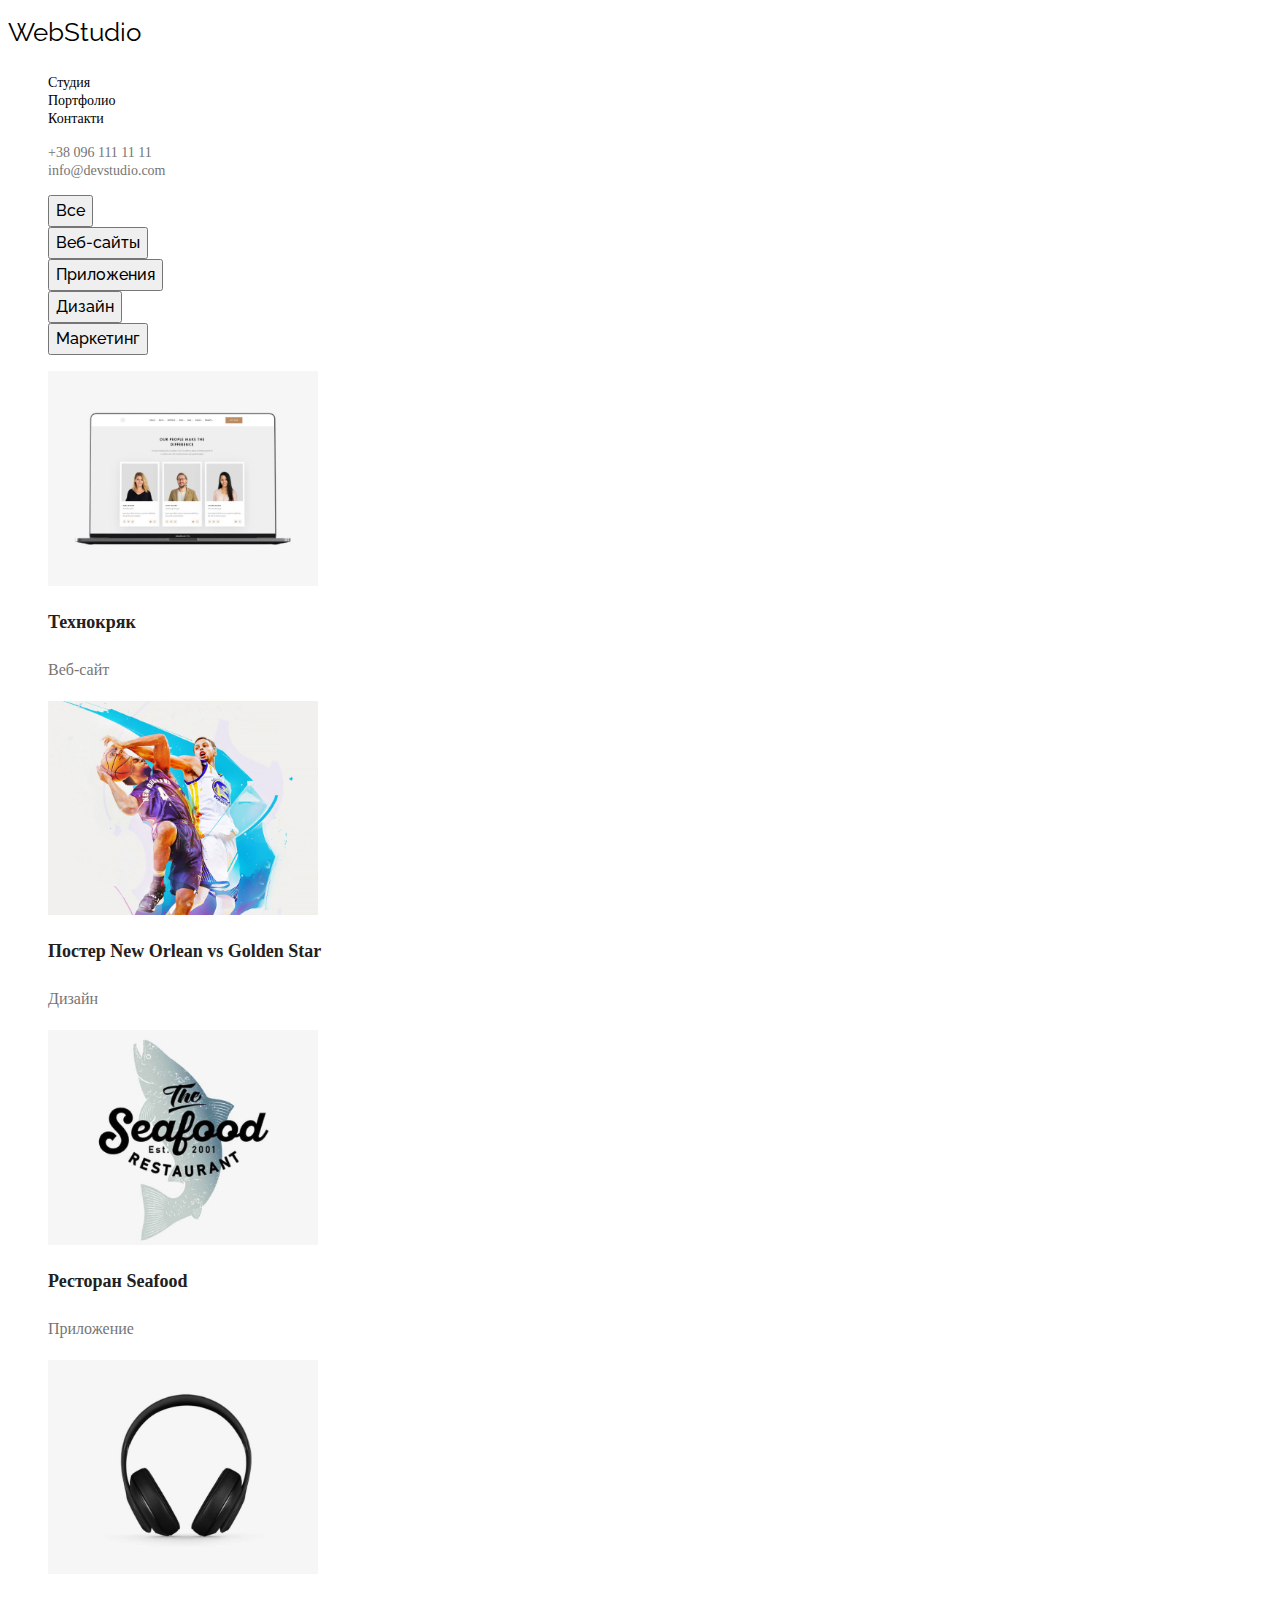
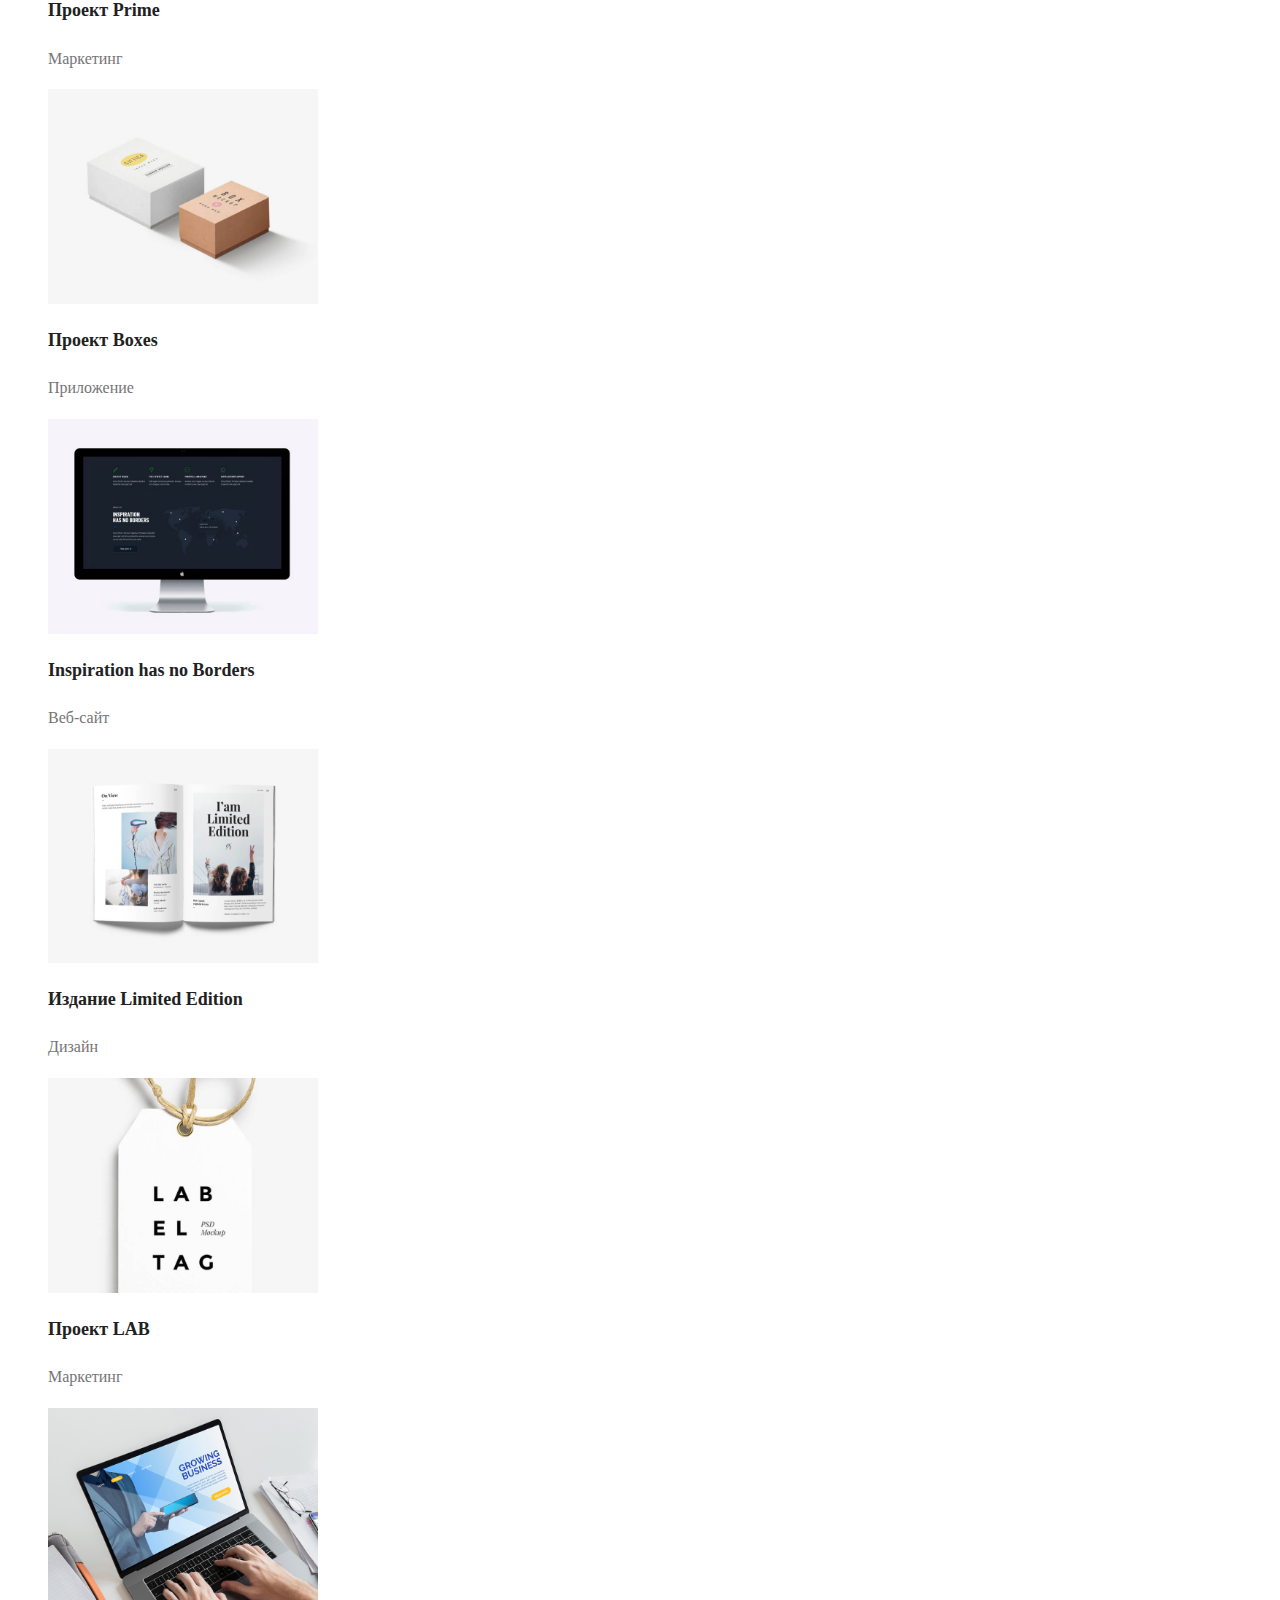
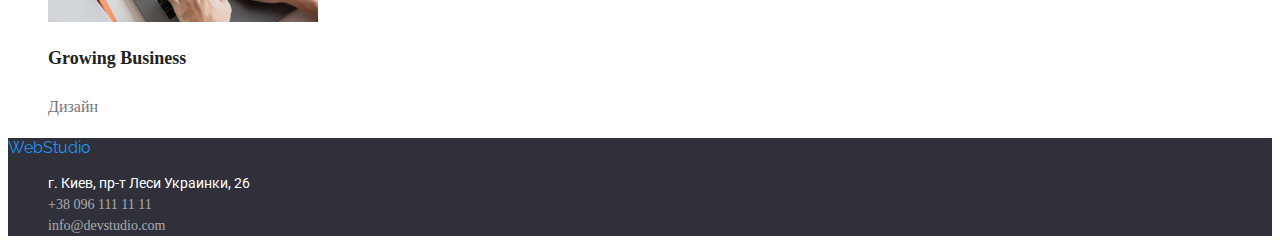
==== commit f791955d: "edit_styles" ====
--- a/portfolio.html
+++ b/portfolio.html
@@ -10,6 +10,10 @@
     <link
       rel="stylesheet"
       href="https://fonts.googleapis.com/css2?family=Raleway:wght@400;500;700;900&display=swap"
+    />
+    <link
+      href="https://fonts.googleapis.com/css2?family=Raleway:wght@400;500;700;900&family=Roboto&display=swap"
+      rel="stylesheet"
     />
     <title>portfolio</title>
   </head>
--- a/css/style.css
+++ b/css/style.css
@@ -138,4 +138,86 @@
   color: #2196f3;
 }
 
-/* P A G E  I N D E X . H T M L */ ;
+/* P A G E  I N D E X . H T M L */
+.container {
+}
+.mainhead {
+  color: #ffffff;
+  background-color: rgba(47, 48, 58, 1);
+  font-family: "Roboto";
+  font-style: normal;
+  font-weight: 900;
+  text-align: center;
+  letter-spacing: 0.06em;
+  text-transform: uppercase;
+}
+/* головна кнопка
+ */
+.buttons-head-main {
+  background-color: #2196f3;
+  color: #ffffff;
+  width: 200px;
+  height: 50px;
+  left: 700px;
+  top: 430px;
+  font-family: "Roboto";
+  font-style: normal;
+  font-weight: 700;
+  font-size: 16px;
+  line-height: 30px;
+}
+/* оформлення h3 та опису */
+.h3main-page {
+  color: #212121;
+  font-family: "Roboto";
+  font-style: normal;
+  font-weight: 700;
+  font-size: 14px;
+  line-height: 16px;
+  letter-spacing: 0.03em;
+  text-transform: uppercase;
+}
+.p-mainpage 
+{font-family: 'Roboto';
+font-style: normal;
+font-weight: 400;
+font-size: 14px;
+line-height: 171% 
+letter-spacing: 0.03em;
+
+color: #757575;
+}
+/* оформленян h2 */
+.h2-mainpage
+{
+font-family: 'Roboto';
+font-style: normal;
+font-weight: 700;
+font-size: 36px;
+line-height: 42px;
+letter-spacing: 0.03em;
+color: #212121;
+
+}
+/* оформлення заголовків постерів та опису */
+.h3titleposter
+{
+font-family: 'Roboto';
+font-style: normal;
+font-weight: 500;
+font-size: 16px;
+line-height: 19px;
+letter-spacing: 0.03em;
+color: #212121;
+}
+.opisposter
+{
+font-family: 'Roboto';
+font-style: normal;
+font-weight: 400;
+font-size: 16px;
+line-height: 19px;
+letter-spacing: 0.03em;
+color: #757575;
+
+}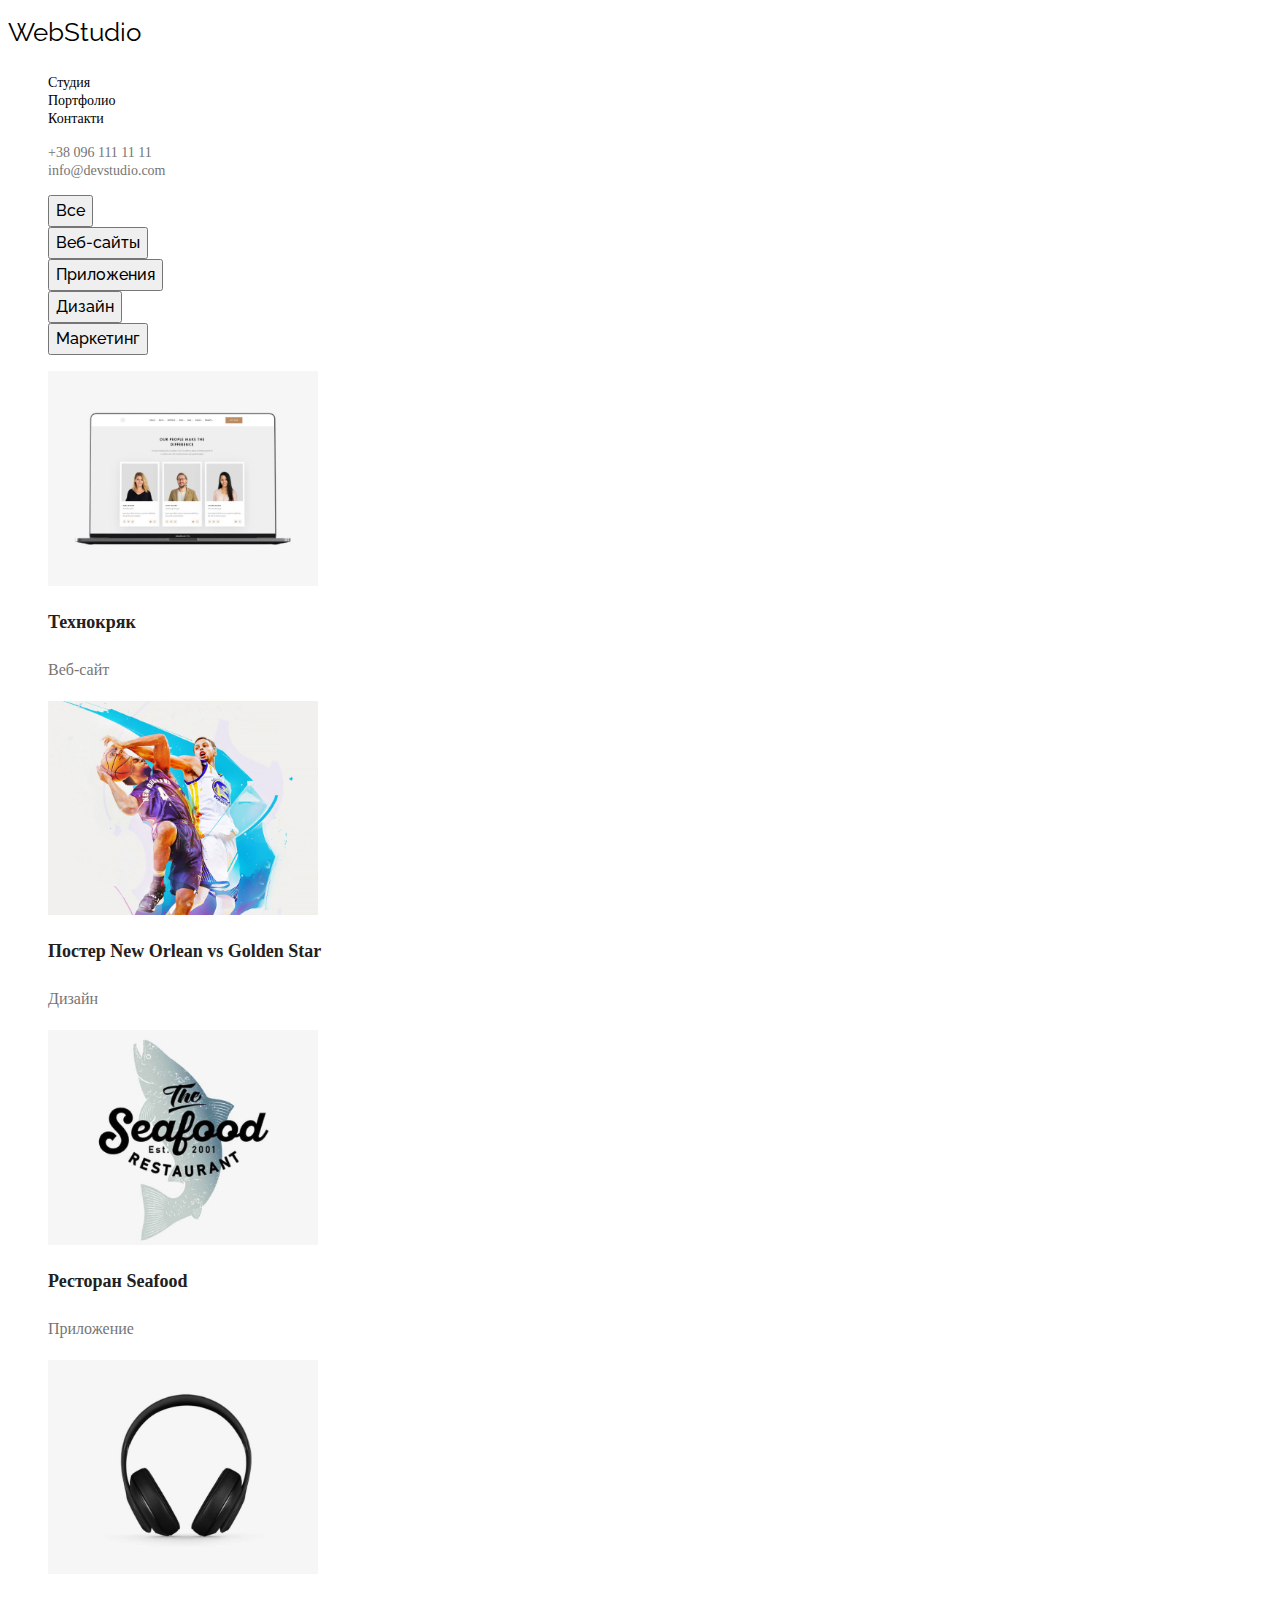
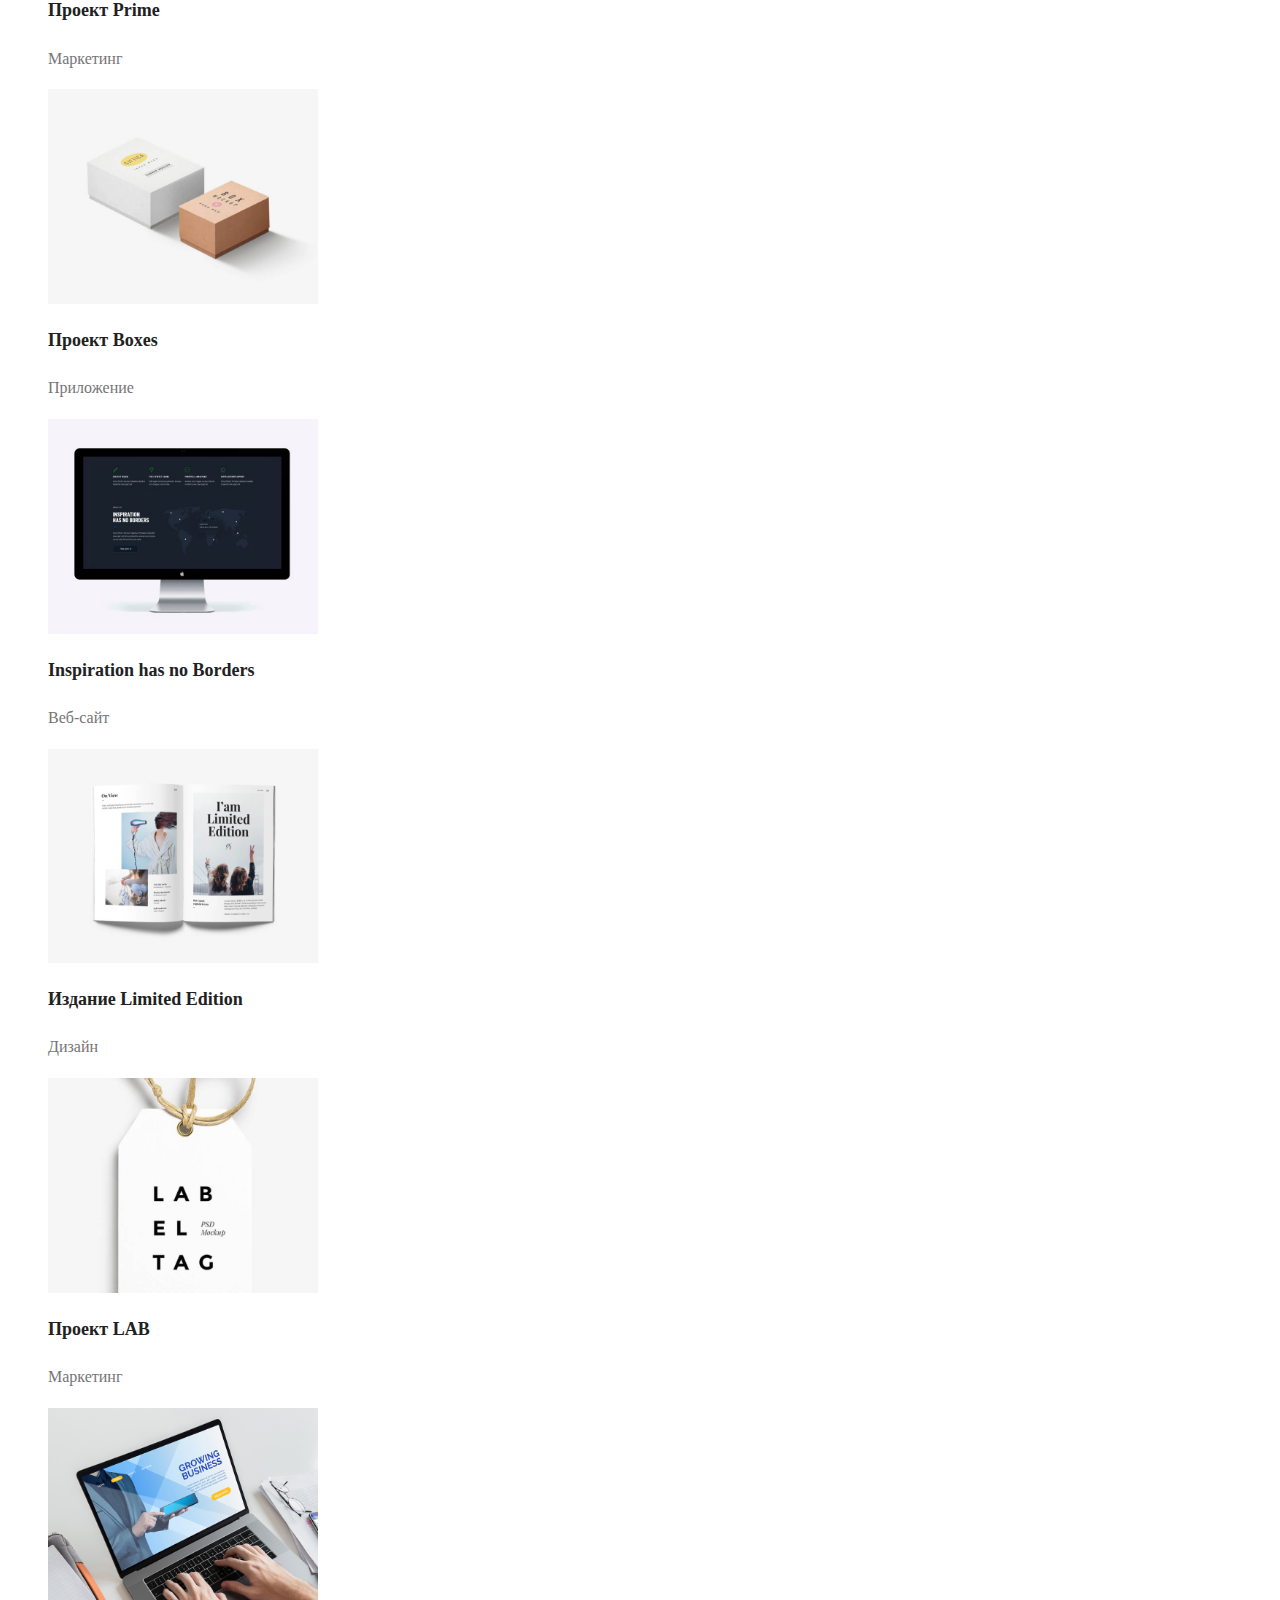
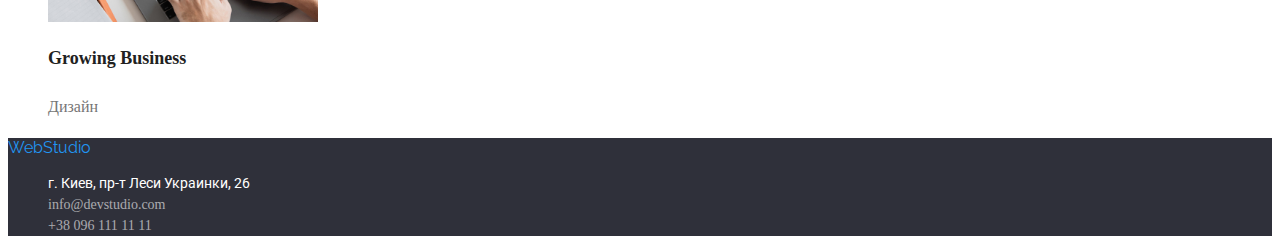
==== commit dfdf1571: "change links" ====
--- a/portfolio.html
+++ b/portfolio.html
@@ -7,10 +7,10 @@
     <link rel="stylesheet" href="./css/style.css" />
     <link rel="preconnect" href="https://fonts.googleapis.com" />
     <link rel="preconnect" href="https://fonts.gstatic.com" crossorigin />
-    <link
+    <!-- <link
       rel="stylesheet"
       href="https://fonts.googleapis.com/css2?family=Raleway:wght@400;500;700;900&display=swap"
-    />
+    /> -->
     <link
       href="https://fonts.googleapis.com/css2?family=Raleway:wght@400;500;700;900&family=Roboto&display=swap"
       rel="stylesheet"
@@ -31,11 +31,7 @@
         <a href="" class="logo">WebStudio</a>
         <ul>
           <li>
-            <a
-              href="https://castash.github.io/goit-markup-hw-01/"
-              class="site-nav"
-              >Студия</a
-            >
+            <a href="./index.html" class="site-nav">Студия</a>
           </li>
           <li><a href="./portfolio.html" class="site-nav">Портфолио</a></li>
           <li><a href="" class="site-nav">Контакти</a></li>
@@ -157,14 +153,13 @@
             >
           </li>
           <li>
+            <a href="mailto:info@devstudio.com" class="site-nav-contact-footer"
+              >info@devstudio.com</a
+            >
+          </li>
+          <li>
             <a href="tel:0961111111" class="site-nav-contact-footer"
               >+38 096 111 11 11</a
-            >
-          </li>
-
-          <li>
-            <a href="mailto:info@devstudio.com" class="site-nav-contact-footer"
-              >info@devstudio.com</a
             >
           </li>
         </ul>
--- a/css/style.css
+++ b/css/style.css
@@ -184,40 +184,34 @@
 font-size: 14px;
 line-height: 171% 
 letter-spacing: 0.03em;
-
-color: #757575;
+  color: #757575;
 }
 /* оформленян h2 */
-.h2-mainpage
-{
-font-family: 'Roboto';
-font-style: normal;
-font-weight: 700;
-font-size: 36px;
-line-height: 42px;
-letter-spacing: 0.03em;
-color: #212121;
-
+.h2-mainpage {
+  font-family: "Roboto";
+  font-style: normal;
+  font-weight: 700;
+  font-size: 36px;
+  line-height: 42px;
+  letter-spacing: 0.03em;
+  color: #212121;
 }
 /* оформлення заголовків постерів та опису */
-.h3titleposter
-{
-font-family: 'Roboto';
-font-style: normal;
-font-weight: 500;
-font-size: 16px;
-line-height: 19px;
-letter-spacing: 0.03em;
-color: #212121;
-}
-.opisposter
-{
-font-family: 'Roboto';
-font-style: normal;
-font-weight: 400;
-font-size: 16px;
-line-height: 19px;
-letter-spacing: 0.03em;
-color: #757575;
-
-}+.h3titleposter {
+  font-family: "Roboto";
+  font-style: normal;
+  font-weight: 500;
+  font-size: 16px;
+  line-height: 19px;
+  letter-spacing: 0.03em;
+  color: #212121;
+}
+.opisposter {
+  font-family: "Roboto";
+  font-style: normal;
+  font-weight: 400;
+  font-size: 16px;
+  line-height: 19px;
+  letter-spacing: 0.03em;
+  color: #757575;
+}
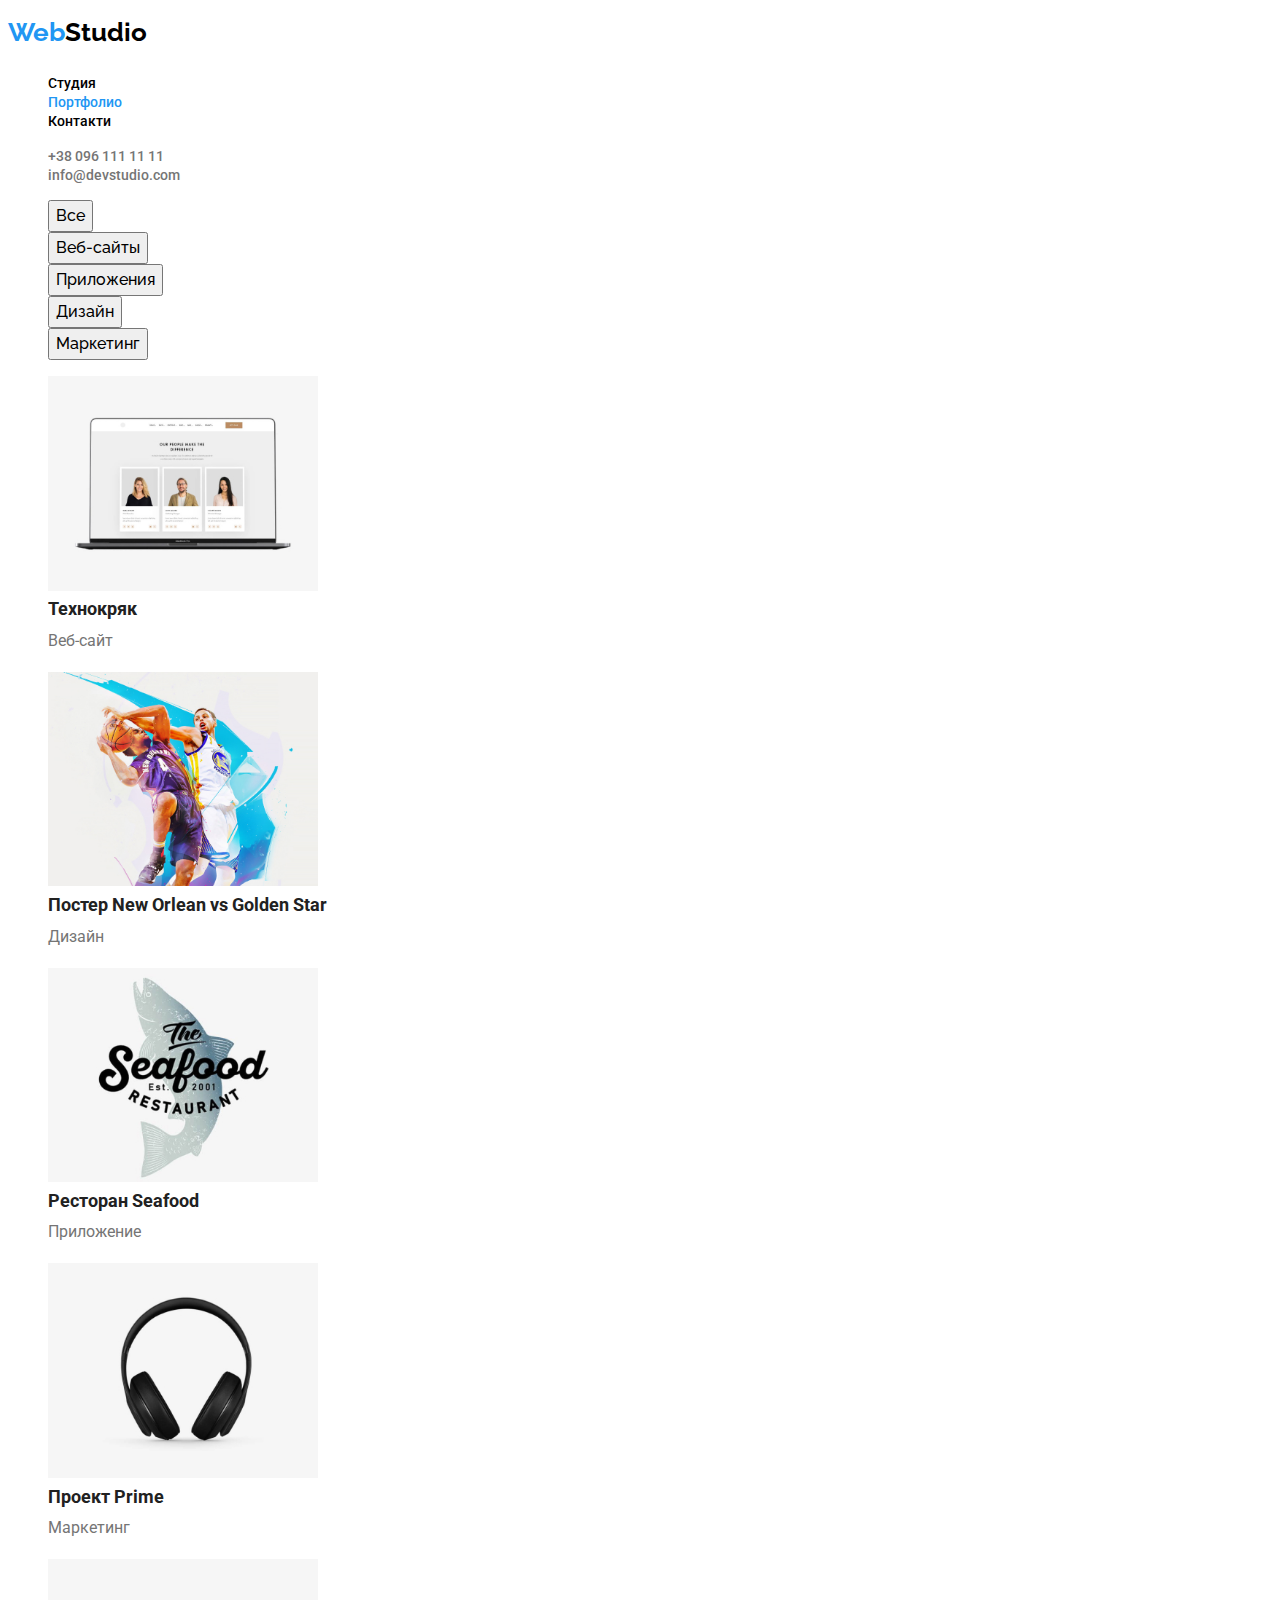
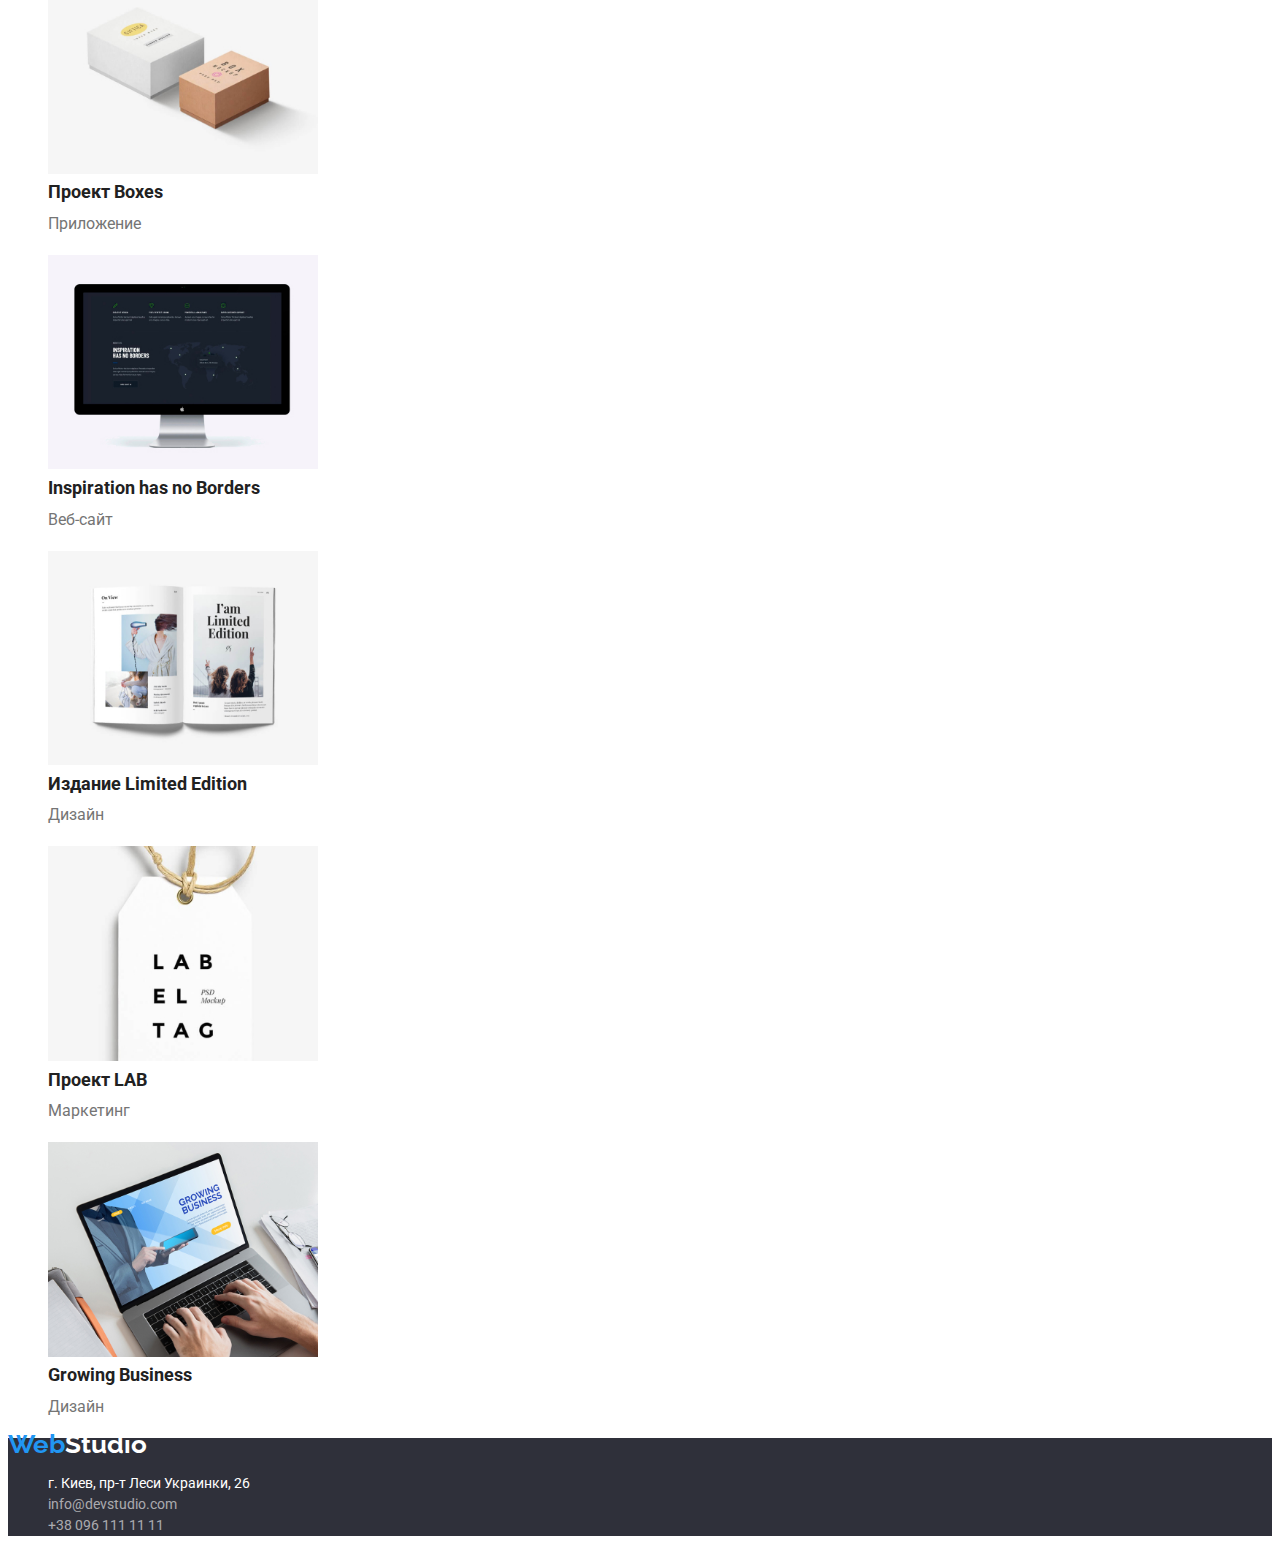
==== commit 89ddca6c: "edit mentor atention" ====
--- a/portfolio.html
+++ b/portfolio.html
@@ -4,7 +4,6 @@
     <meta charset="UTF-8" />
     <meta http-equiv="X-UA-Compatible" content="IE=edge" />
     <meta name="viewport" content="width=device-width, initial-scale=1.0" />
-    <link rel="stylesheet" href="./css/style.css" />
     <link rel="preconnect" href="https://fonts.googleapis.com" />
     <link rel="preconnect" href="https://fonts.gstatic.com" crossorigin />
     <!-- <link
@@ -15,6 +14,7 @@
       href="https://fonts.googleapis.com/css2?family=Raleway:wght@400;500;700;900&family=Roboto&display=swap"
       rel="stylesheet"
     />
+    <link rel="stylesheet" href="./css/style.css" />
     <title>portfolio</title>
   </head>
   <!-- <link rel="preconnect" href="https://fonts.googleapis.com" />
@@ -28,12 +28,14 @@
   <body>
     <header>
       <nav>
-        <a href="" class="logo">WebStudio</a>
+        <a href="" class="logo">Web<span>Studio</span></a>
         <ul>
           <li>
             <a href="./index.html" class="site-nav">Студия</a>
           </li>
-          <li><a href="./portfolio.html" class="site-nav">Портфолио</a></li>
+          <li>
+            <a href="./portfolio.html" class="site-nav current">Портфолио</a>
+          </li>
           <li><a href="" class="site-nav">Контакти</a></li>
         </ul>
       </nav>
@@ -64,21 +66,18 @@
           <li><button type="button" class="buttons-head">Дизайн</button></li>
           <li><button type="button" class="buttons-head">Маркетинг</button></li>
         </ul>
-      </section>
-
-      <section>
-        <h2 class="visually-hidden">kind-of-work</h2>
+        <!-- <p class="visually-hidden">kind-of-work</p> -->
         <ul>
           <li>
             <img src="./img/img.jpg" width="270" alt="Технокряк" />
-            <h3 class="Portfolio-name-card">Технокряк</h3>
+            <h2 class="Portfolio-name-card">Технокряк</h2>
             <p class="type-of-work">Веб-сайт</p>
           </li>
           <li>
             <img src="./img/img-2.jpg" width="270" alt="Фото гри в баскетбол" />
-            <h3 class="Portfolio-name-card">
+            <h2 class="Portfolio-name-card">
               Постер New Orlean vs Golden Star
-            </h3>
+            </h2>
             <p class="type-of-work">Дизайн</p>
           </li>
           <li>
@@ -87,7 +86,7 @@
               width="270"
               alt="Емблема ресторану Seafood"
             />
-            <h3 class="Portfolio-name-card">Ресторан Seafood</h3>
+            <h2 class="Portfolio-name-card">Ресторан Seafood</h2>
             <p class="type-of-work">Приложение</p>
           </li>
           <li>
@@ -96,12 +95,12 @@
               width="270"
               alt="Фото великих навушників"
             />
-            <h3 class="Portfolio-name-card">Проект Prime</h3>
+            <h2 class="Portfolio-name-card">Проект Prime</h2>
             <p class="type-of-work">Маркетинг</p>
           </li>
           <li>
             <img src="./img/img-5.jpg" width="270" alt="Фото 2-х коробок" />
-            <h3 class="Portfolio-name-card">Проект Boxes</h3>
+            <h2 class="Portfolio-name-card">Проект Boxes</h2>
             <p class="type-of-work">Приложение</p>
           </li>
           <li>
@@ -110,7 +109,7 @@
               width="270"
               alt="Фото плоского монітору"
             />
-            <h3 class="Portfolio-name-card">Inspiration has no Borders</h3>
+            <h2 class="Portfolio-name-card">Inspiration has no Borders</h2>
             <p class="type-of-work">Веб-сайт</p>
           </li>
           <li>
@@ -119,12 +118,12 @@
               width="270"
               alt="Фото відкритої книги"
             />
-            <h3 class="Portfolio-name-card">Издание Limited Edition</h3>
+            <h2 class="Portfolio-name-card">Издание Limited Edition</h2>
             <p class="type-of-work">Дизайн</p>
           </li>
           <li>
             <img src="./img/img-8.jpg" width="270" alt="Фото бірки" />
-            <h3 class="Portfolio-name-card">Проект LAB</h3>
+            <h2 class="Portfolio-name-card">Проект LAB</h2>
             <p class="type-of-work">Маркетинг</p>
           </li>
           <li>
@@ -133,14 +132,14 @@
               width="270"
               alt="Фото роботи на ноутбуці"
             />
-            <h3 class="Portfolio-name-card">Growing Business</h3>
+            <h2 class="Portfolio-name-card">Growing Business</h2>
             <p class="type-of-work">Дизайн</p>
           </li>
         </ul>
       </section>
     </main>
     <footer class="foot">
-      <a href="./index.html" class="logo-foot">WebStudio</a>
+      <a href="" class="logo_end">Web<span>Studio</span></a>
       <address>
         <ul>
           <li>
--- a/css/style.css
+++ b/css/style.css
@@ -1,3 +1,126 @@
+/* P A G E  I N D E X . H T M L */
+/* PAGE PORTFOLIO */
+/* palitra:
+
+
+колір основного тексту: color: #000 - primary-text-color
+
+колір вторичного тексту: #212121  - h2-text-color
+
+колір посилань:  color: #2196f3
+
+колір посилань(номер тел. пошта): #757575
+
+футер:
+лого: 
+rgba(33, 150, 243, 1)
+rgba(255, 255, 255, 1)
+адреса: 
+rgba(255, 255, 255, 1)
+колір  посилань(номер тел. пошта)-
+rgba(255, 255, 255, 0.6)
+
+
+
+*/
+:root {
+  --primary-text-color: #000;
+  --h2-h3-text-color: #212121;
+  --logo-color: #2196f3;
+  --color-link: #757575;
+  --back-ground-color: rgba(47, 48, 58, 1);
+  --white-main-color: #ffffff;
+  --back-gtound-key-kolor: #188ce8;
+}
+
+body {
+  color: var(--primary-text-color);
+  font-family: "Roboto", "sans-serif";
+  height: 100%;
+}
+.mainhead {
+  color: var(--white-main-color);
+  background-color: var(--back-ground-color);
+  /* font-family: "roboto"; */
+  font-style: normal;
+  font-weight: 900;
+  text-align: center;
+  letter-spacing: 0.06em;
+  text-transform: uppercase;
+  font-size: 44px;
+}
+/* головна кнопка
+ */
+.site-nav.current {
+  color: var(--logo-color);
+}
+.buttons-head-main {
+  background-color: var(--logo-color);
+  color: var(--white-main-color);
+  width: 200px;
+  height: 50px;
+  left: 700px;
+  top: 430px;
+  /* font-family: "Roboto"; */
+  font-style: normal;
+  font-weight: 700;
+  font-size: 16px;
+  line-height: 30px;
+}
+.buttons-head-main:hover,
+.buttons-head-main:focus {
+  background-color: var(--back-gtound-key-kolor);
+}
+/* кнопки керуванння */
+
+/* оформлення h3 та опису */
+.h3main-page {
+  color: var(--h2-h3-text-color);
+  /* font-family: "Roboto"; */
+  font-style: normal;
+  font-weight: 700;
+  font-size: 14px;
+  line-height: 16px;
+  letter-spacing: 0.03em;
+  text-transform: uppercase;
+}
+.p-mainpage {
+  /* font-family: "Roboto"; */
+  font-style: normal;
+  font-weight: 400;
+  font-size: 14px;
+  line-height: 171%;
+  color: var(--color-link);
+}
+/* оформленян h2 */
+.h2-mainpage {
+  /* font-family: "Roboto"; */
+  font-style: normal;
+  font-weight: 700;
+  font-size: 36px;
+  line-height: 42px;
+  letter-spacing: 0.03em;
+  color: var(--h2-h3-text-color);
+}
+/* оформлення заголовків постерів та опису */
+.h3titleposter {
+  /* font-family: "Roboto"; */
+  font-style: normal;
+  font-weight: 500;
+  font-size: 16px;
+  line-height: 19px;
+  letter-spacing: 0.03em;
+  color: var(--h2-h3-text-color);
+}
+.opisposter {
+  /* font-family: "Roboto"; */
+  font-style: normal;
+  font-weight: 400;
+  font-size: 16px;
+  line-height: 1.1875%;
+  letter-spacing: 0.03em;
+  color: var(--color-link);
+}
 .visually-hidden {
   position: absolute;
   width: 1px;
@@ -18,102 +141,90 @@
   text-decoration: none;
   font-style: normal;
 }
-
-/* PAGE PORTFOLIO */
-/* palitra:
-колір посилань(номер тел. пошта): #757575
-
-колір основного тексту: color: #000
-
-колір вторичного тексту: #212121
-
-колір посилань:  color: #2196f3
-
-футер:
-лого: 
-rgba(33, 150, 243, 1)
-rgba(255, 255, 255, 1)
-адреса: 
-rgba(255, 255, 255, 1)
-колір  посилань(номер тел. пошта)-
-rgba(255, 255, 255, 0.6)
-
-
-
-*/
-.body {
-  color: #000;
-  font-family: "roboto";
-  height: 100%;
-  font-family: sans-serif;
+.logo_end {
+  color: var(--logo-color);
+  font-weight: bold;
+  font-size: 26px;
+  font-family: "Raleway";
+  line-height: 2.2475%;
+}
+.logo_end > span {
+  color: var(--white-main-color);
 }
 
 /* header, footer */
 .logo {
-  color: #000;
-  /* font-weight: 400; */
+  color: var(--logo-color);
+  font-weight: bold;
   font-size: 26px;
   font-family: "Raleway";
   line-height: 190.75%;
-  text-shadow: rgba(0, 0, 0, 0.25);
-}
-
+}
+.logo > span {
+  color: var(--primary-text-color);
+}
 .logo:hover,
 .logo:focus {
-  color: #2196f3;
+  color: var(--logo-color);
 }
 /* навігація сайту */
 .site-nav {
-  color: #000;
+  color: var(--primary-text-color);
   font-weight: 500;
   font-size: 14px;
   line-height: 100%;
 }
 .site-nav:hover,
 .site-nav:focus {
-  color: #2196f3;
+  color: var(--logo-color);
 }
 /* посилання на номер телефону та е-mail */
 .site-nav-contact-header {
-  color: #757575;
+  color: var(--color-link);
   font-weight: 500;
   font-size: 14px;
   line-height: 102.5625%;
 }
 .site-nav-contact-header:hover,
 .site-nav-contact-header:focus {
-  color: #2196f3;
+  color: var(--logo-color);
 }
 /* кнопки керування постерами */
 .buttons-head {
-  color: #000;
+  /* color: #000; */
   font-weight: 500;
   font-size: 16px;
   line-height: 162.5%;
   font-family: "Raleway";
   font-style: normal;
   cursor: pointer;
+}
+.buttons-head:hover,
+.buttons-head:focus {
+  color: var(--white-main-color);
+  background-color: var(--back-gtound-key-kolor);
 }
 /* назва постерів */
 .Portfolio-name-card {
-  color: #212121;
+  color: var(--h2-h3-text-color);
   font-weight: 700;
   font-size: 18px;
-  line-height: 162.5%;
+  line-height: 2%;
 }
 /* опис постерів */
 .type-of-work {
-  color: #757575;
+  color: var(--color-link);
   /* font-weight: 400; */
   font-size: 16px;
   line-height: 187.5%;
 }
 /* footer */
 .foot {
-  background-color: rgba(47, 48, 58, 1);
+  height: 7.5%;
+  background-color: var(--back-ground-color);
 }
 .logo-foot {
-  color: #2196f3;
+  color: var(--logo-color);
   font-family: "Raleway";
 }
 .adress {
@@ -121,7 +232,7 @@
   /* font-weight: 400; */
   font-size: 14px;
   line-height: 150%;
-  font-family: "Roboto";
+  /* font-family: "Roboto"; */
 }
 .site-nav-contact-footer {
   color: rgba(255, 255, 255, 0.6);
@@ -131,87 +242,9 @@
 }
 .adress:hover,
 .adress:focus {
-  color: #2196f3;
+  color: var(--logo-color);
 }
 .site-nav-contact-footer:hover,
 .site-nav-contact-footer:focus {
-  color: #2196f3;
-}
-
-/* P A G E  I N D E X . H T M L */
-.container {
-}
-.mainhead {
-  color: #ffffff;
-  background-color: rgba(47, 48, 58, 1);
-  font-family: "Roboto";
-  font-style: normal;
-  font-weight: 900;
-  text-align: center;
-  letter-spacing: 0.06em;
-  text-transform: uppercase;
-}
-/* головна кнопка
- */
-.buttons-head-main {
-  background-color: #2196f3;
-  color: #ffffff;
-  width: 200px;
-  height: 50px;
-  left: 700px;
-  top: 430px;
-  font-family: "Roboto";
-  font-style: normal;
-  font-weight: 700;
-  font-size: 16px;
-  line-height: 30px;
-}
-/* оформлення h3 та опису */
-.h3main-page {
-  color: #212121;
-  font-family: "Roboto";
-  font-style: normal;
-  font-weight: 700;
-  font-size: 14px;
-  line-height: 16px;
-  letter-spacing: 0.03em;
-  text-transform: uppercase;
-}
-.p-mainpage 
-{font-family: 'Roboto';
-font-style: normal;
-font-weight: 400;
-font-size: 14px;
-line-height: 171% 
-letter-spacing: 0.03em;
-  color: #757575;
-}
-/* оформленян h2 */
-.h2-mainpage {
-  font-family: "Roboto";
-  font-style: normal;
-  font-weight: 700;
-  font-size: 36px;
-  line-height: 42px;
-  letter-spacing: 0.03em;
-  color: #212121;
-}
-/* оформлення заголовків постерів та опису */
-.h3titleposter {
-  font-family: "Roboto";
-  font-style: normal;
-  font-weight: 500;
-  font-size: 16px;
-  line-height: 19px;
-  letter-spacing: 0.03em;
-  color: #212121;
-}
-.opisposter {
-  font-family: "Roboto";
-  font-style: normal;
-  font-weight: 400;
-  font-size: 16px;
-  line-height: 19px;
-  letter-spacing: 0.03em;
-  color: #757575;
-}
+  color: var(--logo-color);
+}
